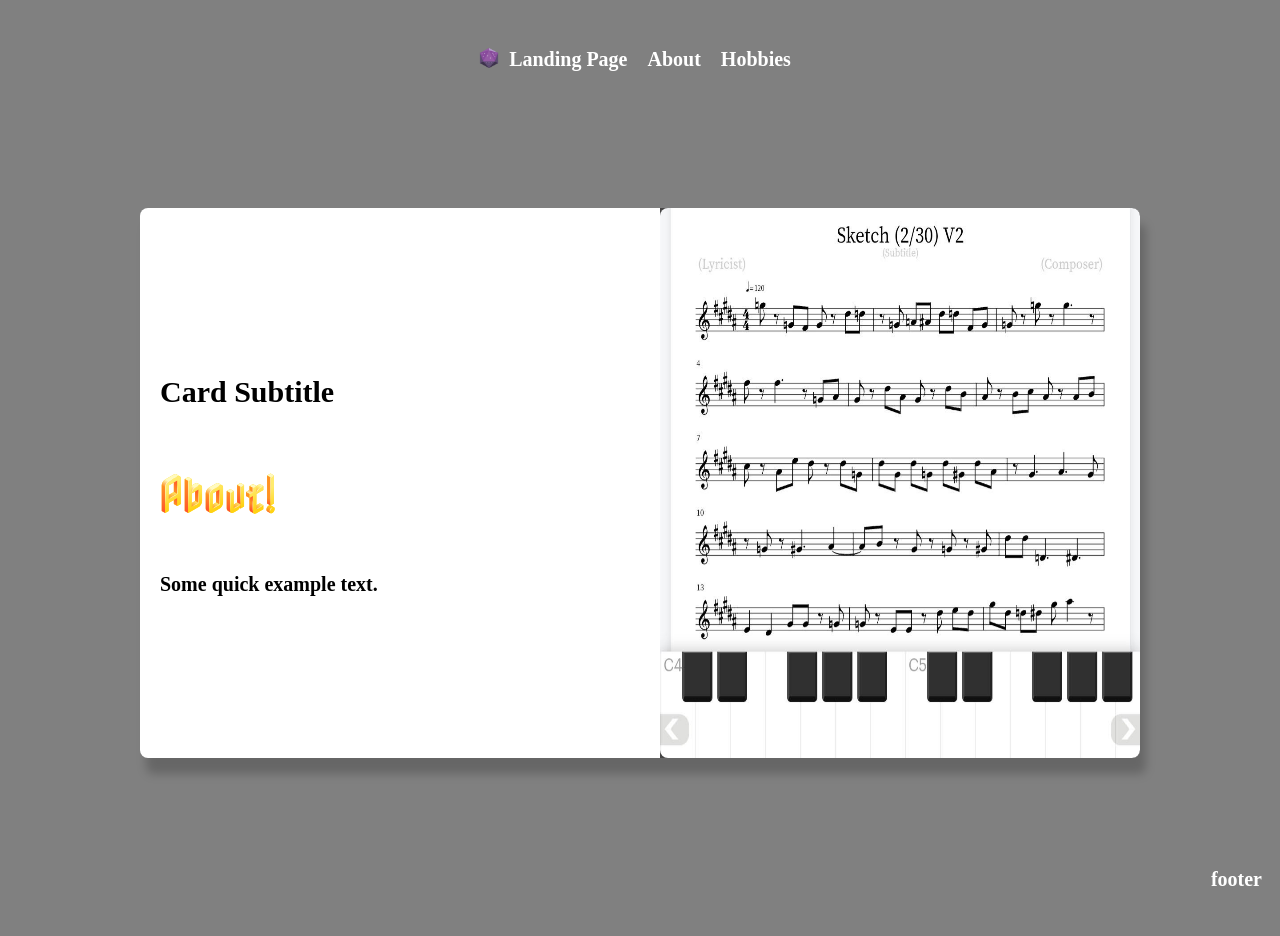
==== about.html @ ba803c25 "v0.1 github-root, and images" ====
<!DOCTYPE html>
<html lang="en">

<head>
    <meta charset="UTF-8">
    <meta name="viewport" content="width=device-width, initial-scale=1.0">
    <title>Biosite</title>
    <link rel="stylesheet" href="site.css/mystyle.css">
    <link rel="icon" href="site.css/assets/dice.png">

    
    <link rel="stylesheet" href="https://fonts.googleapis.com/css2?family=Nabla&display=swap">
</head>

<body class="container">

    <header class="site-header">
        <nav>
            <ul class="nav-list">
                <li class="logo"><img src="site.css/assets/dice.png" alt="Logo" height="20" width="20"></li>
                <li><a href="../index.html">Landing Page</a></li>
                <li><a href="../about.html">About</a></li>
                <li><a href="../hobbies.html">Hobbies</a></li>
            </ul>
        </nav>
    </header>

    <main class="main-card-content">
        <div class="card">
            <div class="card-box">
                <div class="card-content">
                    <h2 class="card-subtitle">Card Subtitle</h2>
                    <h1 class="card-title">About!</h1>
                    <p>Some quick example text.</p>
                </div>
                <div class="card-img"><img src="site.css/assets/AG_PianoScore.jpg" alt="Example Img" width="400" height="100"></div></div>
            </div>
        </div>
    </main>

    <footer>
        footer
    </footer>

</body>

</html>
---- site.css/mystyle.css ----
:root {
    --Primary-color: #182232;
    --Secondary-color: #D837BE;
    --Info--color: #2F80ED;
    --Success-color: #27AE60;
    --Warning-color: #E2B93B;
    --Error-color:#EB5757;
    --Black1-color:#000000;
    --Black2-color:#1D1D1D;
    --Black3-color:#282828;
    --Grey1-color:#3D557D;
    --Grey2-color:#647797;
    --Grey3-color:#8797B1;
    --Grey4-color:#9EAABE;
    --Grey5-color:#ECEEF2;
    --White-color:#FFFFFF;


     --Heading-H1:  "Nabla", system-ui;
     --Heading-H3: "Bayon", sans-serif;



}



html {
    background-color: gray;
}

header {
    background-color: grey;
    grid-area: header;

}

footer {

    grid-area: footer;

    color: white;
    text-align: right;

}

.main-content {
    grid-area: main;
    background-color: grey;

    display: flex;
    flex-direction: column;
    align-items: center;
    justify-content: center;
    gap: 30px;
    padding: 20px 0;
}

.nav-list {

    padding: 10px;
    display: flex;
    justify-content: center;

}

li {

    list-style-type: none;

}

li a {
    color: white;
    text-decoration: none;
    padding: 10px;



}

/*☐ Need to make seperate card for just image!*/ 

.card {
    border-radius: 8px;
    background-color: white;
    filter: drop-shadow(6px 16px 5px rgba(0, 0, 0, 0.2));
    overflow: hidden;

    /* Figma's desktop resolution was way more square than I thought it'd be ☑︎ */ 
    /* Let grid dictate placement, but keep fixed limits if desired */
    width: 100%;
    max-width: 1245px;
    min-width: 1000px;
    height: 550px;
    margin: 0 auto;
    /* Centers the card horizontally inside its grid cell */
}

.card h1 {
    font-family: var(--Heading-H1);
   
}


.card img {
    width: 100%;
    height: 100%;
    object-fit:fill;
    border-radius: 8px;  

}

.card-box {
    display: flex;
    /* Forces children (img and content) side-by-side */
    flex-direction: row;
    /* Aligns them horizontally */
    height: 100%;
    /* Fills the card height */
    width: 100%;
    /* Fills the card width */
}

.card-img {
    background-color: rgb(70, 69, 69);
    flex: 1;
    /* Takes up exactly half (50%) of the container space */
    height: 100%;
    /* Stretches to the full height of the card */
}

.card-content {
    flex: 1;
    /* Takes up the other exact half (50%) of the container space */
    padding: 20px;
    /* Gives text breathing room away from the edges */
    display: flex;
    flex-direction: column;
    justify-content: center;
    /* Vertically centers text next to the image */
}

.gallery {

    display: flex;
    justify-content: center;
    align-items: center;
    /*Centers boxes*/
    gap: 10px;

    


}

.gallery-box {
    border-radius: 8px;
    background-color: black;
    filter: drop-shadow(6px 16px 5px rgba(0, 0, 0, 0.2));

    width: 300px;
    height: 300px;

    display: flex;
    justify-content: center;
    align-items: center;

}

.gallery-box img {
    width: 100%;
    height: 100%;
    object-fit:contain;
    border-radius: 8px;  
}

.text-card {
    border-radius: 8px;
    background-color: white;
    filter: drop-shadow(6px 16px 5px rgba(0, 0, 0, 0.2));

  
    width: 990px;
    height: 350px;

    margin: 20px;

    
}

.text-card h1 {
    margin: 20px;
}

.text-card p {
    margin: 20px
    
}

/*Full Body Image Card*/
.fbic {

    border-radius: 8px;
    background-color: white;
    filter: drop-shadow(6px 16px 5px rgba(0, 0, 0, 0.2));


    height: 350px;
    width: 200px;

    display: flex;
    justify-content: center;
    align-items: center;


}
.overlay {
  background: linear-gradient(to top, black, transparent) no-repeat center center;
  position: absolute;
  top: 0;
  left: 0;
  width: 100%;
  height: 100%;
}

.fbic img {
    background-image:  linear-gradient(rgba(0, 0, 0, 0.5));
    background-size: cover;
    background-position: center;

    width: 100%;
    height: 100%;
    object-fit:fill;
    border-radius: 8px;  


}


.html-text-box {

    width: 1200px;;;

   
   
}


.bottom-cards-row {
    display: flex;
    flex-direction: row;
    justify-content: center;
    align-items: center;
    gap: 20px;
    width: 100%;
}






/* Update the original container to use the body wrapper approach */
.container {
    display: grid;
    /* 80px header, the middle content takes all remaining space (1fr), 50px footer */
    grid-template-rows: 80px 1fr 50px;
    grid-template-columns: 1fr 4fr 1fr;
    height: 100vh;
    grid-template-areas:
        "header header header"
        "left   main   right"
        "footer footer footer";
    grid-gap: 10px;
    padding: 10px;
    font-weight: 600;
    font-size: 20px;
}

.main-card-content {
    grid-area: main;
    background-color: grey;

    /* This centers the card perfectly horizontally and vertically in the main grid area */
    display: grid;
    place-items: center;
    width: 100%;
    height: 100%;
}

.container-2 {

    display: grid;
    grid-template-rows: 80px auto 1fr auto 50px;
    grid-template-columns: 1fr 4fr 1fr;
    height: 100vh;
    grid-template-areas:
        "header         header      header"
        "left-side      main        right-side"
        "footer         footer      footer";

    grid-gap: 20px;
    padding: 10px;
    font-weight: 600;
    font-size: 20px;

}
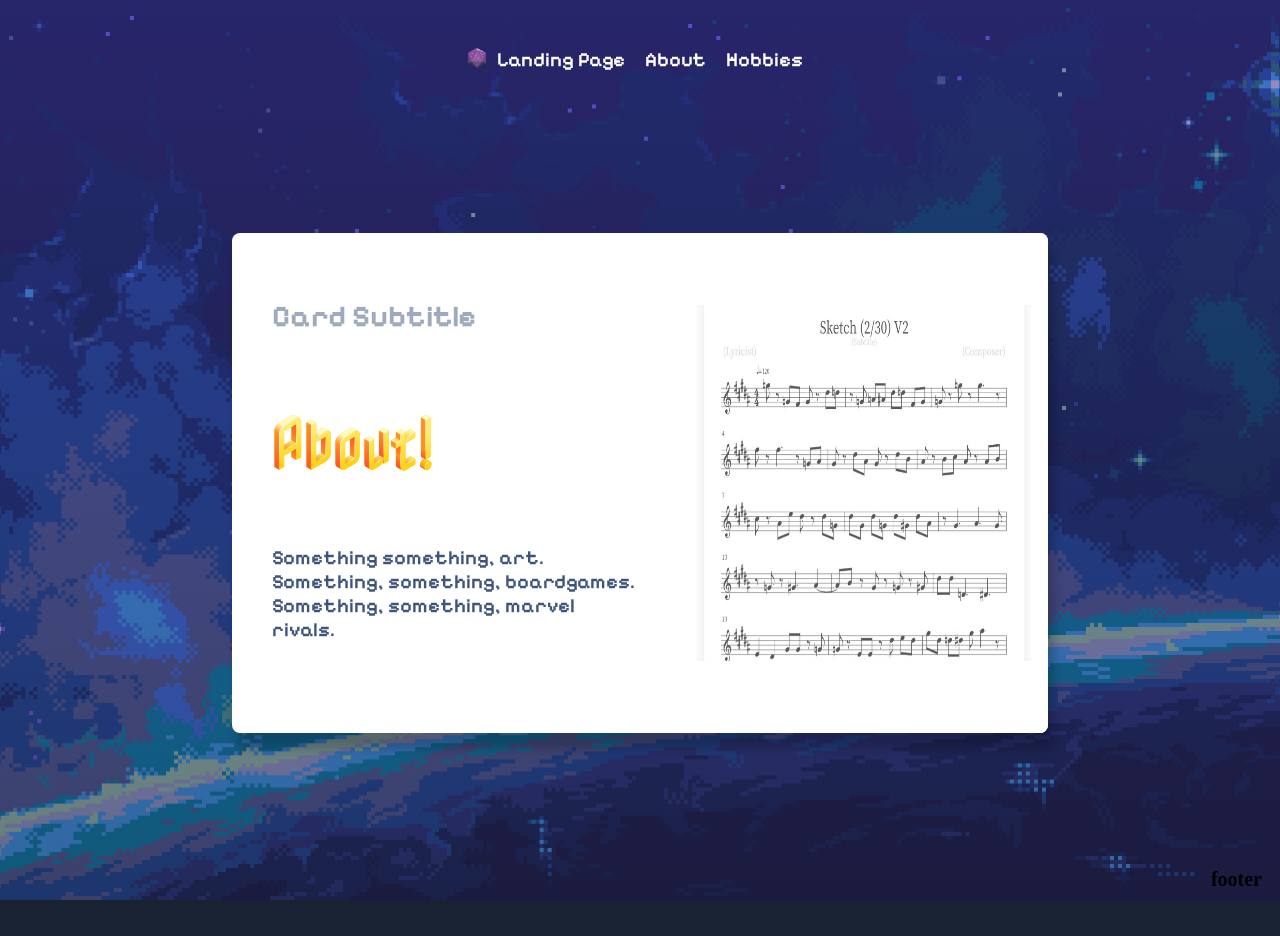
==== commit 15884ce8: "Added background, Hover effect, Edited Images." ====
--- a/about.html
+++ b/about.html
@@ -8,8 +8,10 @@
     <link rel="stylesheet" href="site.css/mystyle.css">
     <link rel="icon" href="site.css/assets/dice.png">
 
-    
-    <link rel="stylesheet" href="https://fonts.googleapis.com/css2?family=Nabla&display=swap">
+    <link rel="preconnect" href="https://fonts.googleapis.com">
+<link rel="preconnect" href="https://fonts.gstatic.com" crossorigin>
+<link href="https://fonts.googleapis.com/css2?family=Bayon&family=Bitcount+Single:wght@100..900&family=Nabla&family=Pixelify+Sans:wght@400..700&display=swap" rel="stylesheet">
+
 </head>
 
 <body class="container">
@@ -18,9 +20,9 @@
         <nav>
             <ul class="nav-list">
                 <li class="logo"><img src="site.css/assets/dice.png" alt="Logo" height="20" width="20"></li>
-                <li><a href="../index.html">Landing Page</a></li>
-                <li><a href="../about.html">About</a></li>
-                <li><a href="../hobbies.html">Hobbies</a></li>
+                <li><a href="index.html">Landing Page</a></li>
+                <li><a href="about.html">About</a></li>
+                <li><a href="hobbies.html">Hobbies</a></li>
             </ul>
         </nav>
     </header>
@@ -31,9 +33,9 @@
                 <div class="card-content">
                     <h2 class="card-subtitle">Card Subtitle</h2>
                     <h1 class="card-title">About!</h1>
-                    <p>Some quick example text.</p>
+                    <p>Something something, art. Something, something, boardgames. Something, something, marvel rivals.</p>
                 </div>
-                <div class="card-img"><img src="site.css/assets/AG_PianoScore.jpg" alt="Example Img" width="400" height="100"></div></div>
+                <div class="card-img"><img src="site.css/assets/Untitled design.png" alt="Example Img" width="400" height="100"></div></div>
             </div>
         </div>
     </main>
--- a/site.css/mystyle.css
+++ b/site.css/mystyle.css
@@ -3,23 +3,70 @@
 :root {
     --Primary-color: #182232;
     --Secondary-color: #D837BE;
-    --Info--color: #2F80ED;
+    --Info-color: #2F80ED; 
     --Success-color: #27AE60;
     --Warning-color: #E2B93B;
-    --Error-color:#EB5757;
-    --Black1-color:#000000;
-    --Black2-color:#1D1D1D;
-    --Black3-color:#282828;
-    --Grey1-color:#3D557D;
-    --Grey2-color:#647797;
-    --Grey3-color:#8797B1;
-    --Grey4-color:#9EAABE;
-    --Grey5-color:#ECEEF2;
-    --White-color:#FFFFFF;
-
-
-     --Heading-H1:  "Nabla", system-ui;
-     --Heading-H3: "Bayon", sans-serif;
+    --Error-color: #EB5757;
+    --Black1-color: #000000;
+    --Black2-color: #1D1D1D;
+    --Black3-color: #282828;
+    --Grey1-color: #3D557D;
+    --Grey2-color: #647797;
+    --Grey3-color: #8797B1;
+    --Grey4-color: #9EAABE;
+    --Grey5-color: #ECEEF2;
+    --White-color: #FFFFFF;
+
+    
+    /*I might change alternative text from system-ui to regular*/
+    --Heading-H1-font: "Nabla", system-ui;
+    --Heading-H2-font: "Nabla", system-ui;
+    --Heading-H3-font: "Bayon", sans-serif;
+    --Heading-H4-font: "Bayon", sans-serif;
+    --Heading-H5-font: "Bayon", sans-serif;
+    --Heading-H6-font: "Bayon", sans-serif;
+    --Small-text-font: "Pixelify Sans", sans-serif;
+    --Small-text-bold-font: "Pixelify Sans", sans-serif; 
+    --Normal-text-font: "Pixelify Sans", sans-serif;
+    --Normal-text-bold-font: "Bitcount Prop Single", system-ui; 
+    --Medium-text-font: "Bitcount Prop Single", system-ui;
+    --Medium-text-bold-font: "Bitcount Prop Single", system-ui;
+    --Large-text-font: "Bitcount Prop Single", system-ui;
+    --Large-text-bold-font: "Bitcount Prop Single", system-ui;
+
+
+    --Heading-H1-size: 56px;
+    /* 56/61.6 means 1.1 */
+    --Heading-H1-line-height: calc(56/61.6);
+
+    --Heading-H2-size: 40px;
+    --Heading-H1-line-height: 1.1;
+
+
+    --Heading-H3-size: 32px;
+    --Heading-H4-size: 24px;
+    --Heading-H5-size: 20px;
+    --Heading-H6-size: 16px;
+    
+    --Small-text-size: 12px;
+    --Small-text-weight: 400;
+    --Small-text-bold-weight: 700;
+
+
+    --Normal-text-size: 16px;
+    --Normal-text-weight: 400;
+    --Normal-text-bold-weight: 700;
+    --Normal-text-line-height: ;
+
+    --Medium-text-size: 20px;
+    --Medium-text-weight: 400;
+    --Medium-text-bold-weight: 700;
+
+    --Large-text-size: 28px;
+    --Large-text-weight: 400;
+    --Large-text-bold-weight: 700;
+
+
 
 
 
@@ -28,11 +75,19 @@
 
 
 html {
-    background-color: gray;
+    min-height: 100vh;
+    background-color: var(--Primary-color);
+    background-image: linear-gradient(rgba(55, 47, 162, 0.5), rgba(31, 26, 76, 0.5)), url(assets/1243346.png);
+    background-attachment: fixed;
+    background-position: center bottom;
+    background-repeat: no-repeat;
+    background-size: cover;
+    
+    
 }
 
 header {
-    background-color: grey;
+    
     grid-area: header;
 
 }
@@ -40,15 +95,16 @@
 footer {
 
     grid-area: footer;
-
-    color: white;
+    
+
+    
     text-align: right;
 
 }
 
 .main-content {
     grid-area: main;
-    background-color: grey;
+    
 
     display: flex;
     flex-direction: column;
@@ -59,25 +115,39 @@
 }
 
 .nav-list {
-
+    
+    
     padding: 10px;
     display: flex;
     justify-content: center;
 
 }
 
+.nav-list a {
+     font-family: var(--Normal-text-font);
+     
+}
+
 li {
 
+
     list-style-type: none;
 
 }
 
 li a {
-    color: white;
+
+
+    color: var(--White-color);
     text-decoration: none;
     padding: 10px;
 
 
+
+}
+
+li :hover {
+     color: var(--Secondary-color);
 
 }
 
@@ -92,6 +162,79 @@
     /* Figma's desktop resolution was way more square than I thought it'd be ☑︎ */ 
     /* Let grid dictate placement, but keep fixed limits if desired */
     width: 100%;
+    max-width: 950px;
+    
+    height: 500px;
+    margin: 0 auto;
+    /* Centers the card horizontally inside its grid cell */
+}
+
+.card h1 {
+    font-family: var(--Heading-H1-font);
+    color: var(--Primary-color);
+    font-size: var(--Heading-H1-size);
+   
+}
+
+.card h2 {
+    font-family: var(--Normal-text-font);
+    color: var(--Grey4-color);
+}
+
+.card p {
+    font-family:var(--Normal-text-font);
+    color: var(--Grey1-color);
+}
+
+
+.card img {
+    width: 100%;
+    height: 100%;
+    object-fit:fill;
+   
+
+}
+
+.card-box {
+    display: flex;
+    /* Forces children (img and content) side-by-side */
+    flex-direction: row;
+    /* Aligns them horizontally */
+    height: 100%;
+    /* Fills the card height */
+    width: 100%;
+    /* Fills the card width */
+}
+
+.card-img {
+    background-color: var(--Primary-color);
+    flex: 1;
+    /* Takes up exactly half (50%) of the container space */
+    height: 100%;
+    /* Stretches to the full height of the card */
+}
+
+.card-content {
+    flex: 1;
+    /* Takes up the other exact half (50%) of the container space */
+    padding: 40px;
+    /* Gives text breathing room away from the edges */
+    display: flex;
+    flex-direction: column;
+    justify-content: top;
+    /* Vertically centers text next to the image */
+}
+
+
+.hobbies-img-card {
+    border-radius: 8px;
+    background-color: white;
+    filter: drop-shadow(6px 16px 5px rgba(0, 0, 0, 0.2));
+    overflow: hidden;
+
+    /* Figma's desktop resolution was way more square than I thought it'd be ☑︎ */ 
+    /* Let grid dictate placement, but keep fixed limits if desired */
+    width: 100%;
     max-width: 1245px;
     min-width: 1000px;
     height: 550px;
@@ -99,17 +242,13 @@
     /* Centers the card horizontally inside its grid cell */
 }
 
-.card h1 {
-    font-family: var(--Heading-H1);
+
+
+.hobbies-img-card img {
+    width: 100%;
+    height: 100%;
+    object-fit:fill;
    
-}
-
-
-.card img {
-    width: 100%;
-    height: 100%;
-    object-fit:fill;
-    border-radius: 8px;  
 
 }
 
@@ -125,7 +264,7 @@
 }
 
 .card-img {
-    background-color: rgb(70, 69, 69);
+    background-color: var(--Primary-color);
     flex: 1;
     /* Takes up exactly half (50%) of the container space */
     height: 100%;
@@ -135,13 +274,16 @@
 .card-content {
     flex: 1;
     /* Takes up the other exact half (50%) of the container space */
-    padding: 20px;
+    padding: 40px;
     /* Gives text breathing room away from the edges */
     display: flex;
     flex-direction: column;
-    justify-content: center;
+    justify-content: top;
     /* Vertically centers text next to the image */
 }
+
+
+
 
 .gallery {
 
@@ -170,6 +312,7 @@
 
 }
 
+
 .gallery-box img {
     width: 100%;
     height: 100%;
@@ -193,12 +336,23 @@
 
 .text-card h1 {
     margin: 20px;
+
+     font-family: var(--Heading-H1-font);
+    color: var(--Primary-color);
+    font-size: var(--Heading-H1-size);
 }
 
 .text-card p {
-    margin: 20px
-    
-}
+    margin: 20px;
+     font-family:var(--Normal-text-font);
+    color: var(--Grey1-color);
+    
+}
+
+
+
+
+
 
 /*Full Body Image Card*/
 .fbic {
@@ -241,12 +395,22 @@
 
 
 .html-text-box {
-
-    width: 1200px;;;
+    
+    color:var(  --Secondary-color);
+    font-family: var(--Heading-H1-font);
+
+    width: 1200px;
 
    
    
 }
+
+.html-text-box p {
+
+color:var(--White-color);
+font-family: var(--Normal-text-font);
+}
+
 
 
 .bottom-cards-row {
@@ -282,7 +446,7 @@
 
 .main-card-content {
     grid-area: main;
-    background-color: grey;
+    
 
     /* This centers the card perfectly horizontally and vertically in the main grid area */
     display: grid;
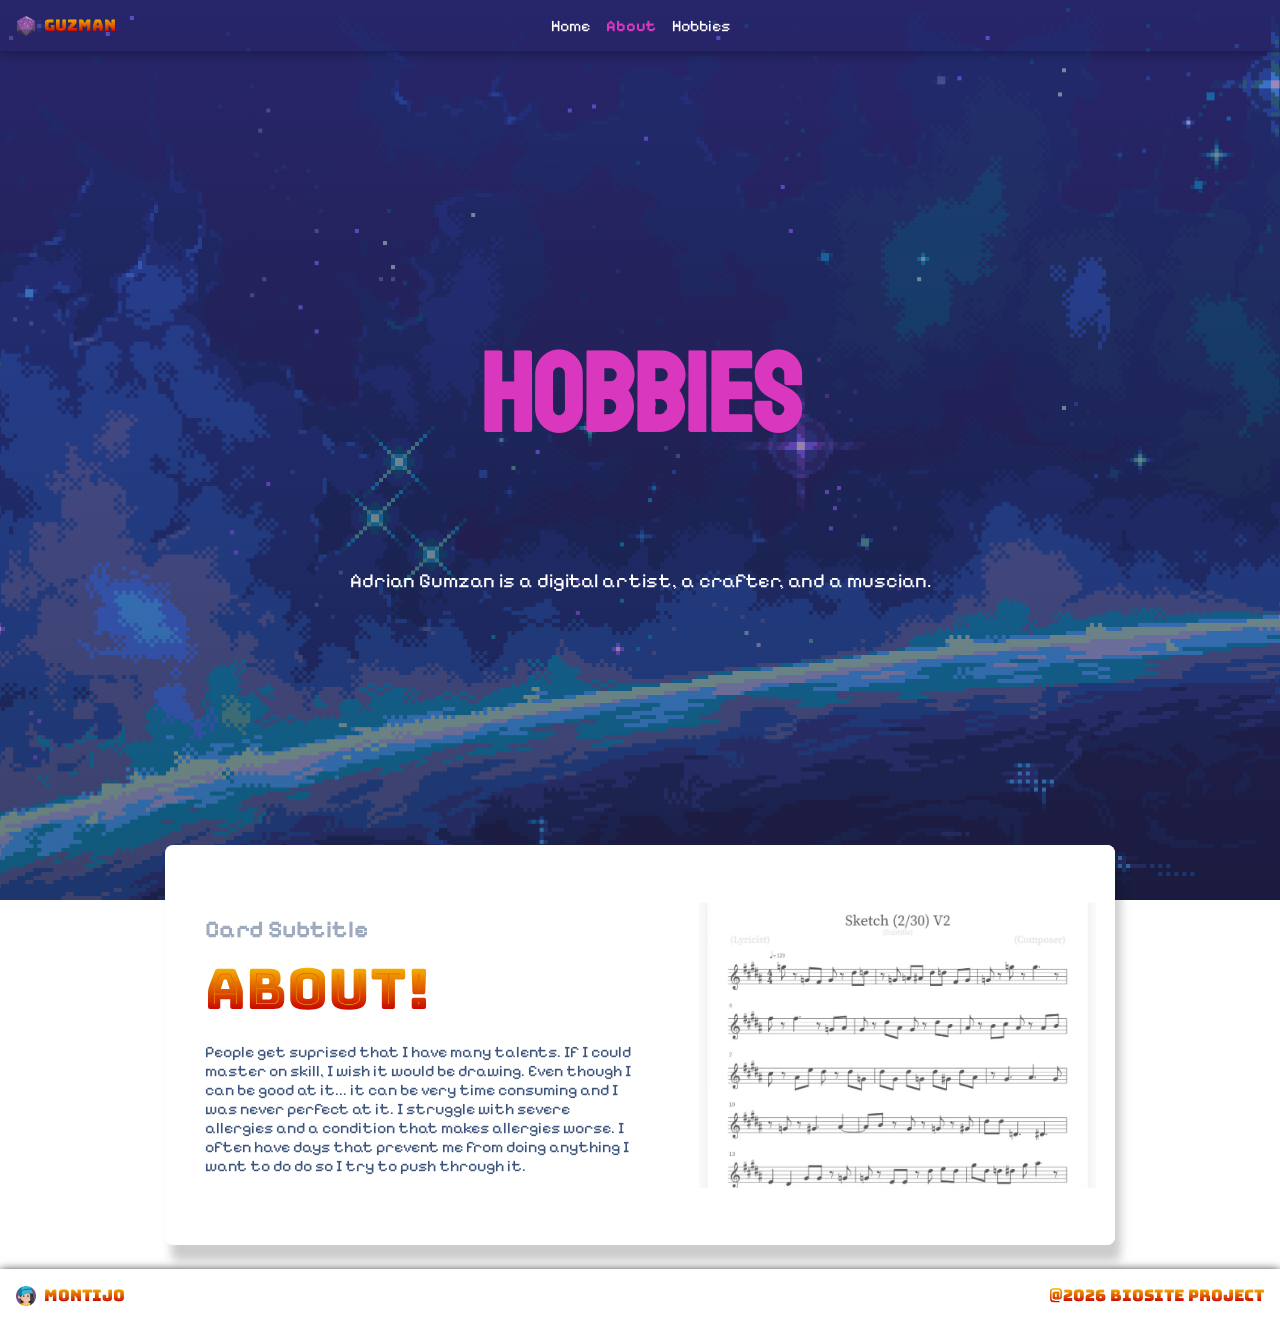
==== commit c8970828: "Updated a lot. Background, Navigation, Grids, Fonts, Images, Captions." ====
--- a/about.html
+++ b/about.html
@@ -11,37 +11,46 @@
     <link rel="preconnect" href="https://fonts.googleapis.com">
 <link rel="preconnect" href="https://fonts.gstatic.com" crossorigin>
 <link href="https://fonts.googleapis.com/css2?family=Bayon&family=Bitcount+Single:wght@100..900&family=Nabla&family=Pixelify+Sans:wght@400..700&display=swap" rel="stylesheet">
-
+<link href="https://fonts.googleapis.com/css2?family=Bungee+Spice&display=swap" rel="stylesheet">
 </head>
 
 <body class="container">
 
-    <header class="site-header">
+      <header class="site-header">
         <nav>
             <ul class="nav-list">
-                <li class="logo"><img src="site.css/assets/dice.png" alt="Logo" height="20" width="20"></li>
-                <li><a href="index.html">Landing Page</a></li>
-                <li><a href="about.html">About</a></li>
+                <li class="logo"><img src="site.css/assets/dice.png" alt="Logo" height="20" width="20">GUZMAN</li>
+
+                <li><a href="index.html">Home</a></li>
+                <li><a href="about.html" class="active">About</a></li>
                 <li><a href="hobbies.html">Hobbies</a></li>
             </ul>
         </nav>
     </header>
 
     <main class="main-card-content">
+
+          <div class="html-header-box">
+            <h1>HOBBIES</h1>
+            <p>Adrian Gumzan is a digital artist, a crafter, and a muscian.</p>
+        </div>
         <div class="card">
             <div class="card-box">
                 <div class="card-content">
                     <h2 class="card-subtitle">Card Subtitle</h2>
                     <h1 class="card-title">About!</h1>
-                    <p>Something something, art. Something, something, boardgames. Something, something, marvel rivals.</p>
+                    <p>People get suprised that I have many talents. If I could master on skill, I wish it would be drawing. Even though I can be good at it... it can be very time consuming and I was never perfect at it. I struggle with severe allergies and a condition that makes allergies worse. I often have days that prevent me from doing anything I want to do do so I try to push through it. </p>
                 </div>
                 <div class="card-img"><img src="site.css/assets/Untitled design.png" alt="Example Img" width="400" height="100"></div></div>
             </div>
         </div>
+
+        
     </main>
 
-    <footer>
-        footer
+      <footer>
+         <p class="logo"><img src="site.css/assets/hip-hop.png" alt="Logo" height="20" width="20">MONTIJO</p>
+        @2026 bioSite Project
     </footer>
 
 </body>
--- a/site.css/mystyle.css
+++ b/site.css/mystyle.css
@@ -1,9 +1,8 @@
-
-
 :root {
+    /* Color Tokens */
     --Primary-color: #182232;
     --Secondary-color: #D837BE;
-    --Info-color: #2F80ED; 
+    --Info-color: #2F80ED;
     --Success-color: #27AE60;
     --Warning-color: #E2B93B;
     --Error-color: #EB5757;
@@ -17,458 +16,529 @@
     --Grey5-color: #ECEEF2;
     --White-color: #FFFFFF;
 
-    
-    /*I might change alternative text from system-ui to regular*/
-    --Heading-H1-font: "Nabla", system-ui;
-    --Heading-H2-font: "Nabla", system-ui;
+    /* Font Family Mappings */
+    --Heading-H1-font: "Bungee Spice", system-ui;
+    --Heading-H2-font: "Bungee Spice", system-ui;
     --Heading-H3-font: "Bayon", sans-serif;
     --Heading-H4-font: "Bayon", sans-serif;
     --Heading-H5-font: "Bayon", sans-serif;
     --Heading-H6-font: "Bayon", sans-serif;
     --Small-text-font: "Pixelify Sans", sans-serif;
-    --Small-text-bold-font: "Pixelify Sans", sans-serif; 
+    --Small-text-bold-font: "Pixelify Sans", sans-serif;
     --Normal-text-font: "Pixelify Sans", sans-serif;
-    --Normal-text-bold-font: "Bitcount Prop Single", system-ui; 
+    --Normal-text-bold-font: "Bitcount Prop Single", system-ui;
     --Medium-text-font: "Bitcount Prop Single", system-ui;
     --Medium-text-bold-font: "Bitcount Prop Single", system-ui;
     --Large-text-font: "Bitcount Prop Single", system-ui;
     --Large-text-bold-font: "Bitcount Prop Single", system-ui;
 
-
+    /* Typographic Metrics */
     --Heading-H1-size: 56px;
-    /* 56/61.6 means 1.1 */
-    --Heading-H1-line-height: calc(56/61.6);
-
+    --Heading-H1-line-height: 1.1;
     --Heading-H2-size: 40px;
-    --Heading-H1-line-height: 1.1;
-
-
     --Heading-H3-size: 32px;
     --Heading-H4-size: 24px;
     --Heading-H5-size: 20px;
     --Heading-H6-size: 16px;
-    
     --Small-text-size: 12px;
     --Small-text-weight: 400;
     --Small-text-bold-weight: 700;
-
-
     --Normal-text-size: 16px;
     --Normal-text-weight: 400;
     --Normal-text-bold-weight: 700;
-    --Normal-text-line-height: ;
-
     --Medium-text-size: 20px;
     --Medium-text-weight: 400;
     --Medium-text-bold-weight: 700;
-
     --Large-text-size: 28px;
     --Large-text-weight: 400;
     --Large-text-bold-weight: 700;
 
-
-
-
-
-}
-
-
-
+    /* Spacing Scales System */
+    --space-8: 8px;
+    --space-16: 16px;
+    --space-24: 24px;
+    --space-32: 32px;
+    --space-40: 40px;
+    --space-56: 56px;
+    --space-72: 72px;
+    --space-80: 80px;
+    --space-96: 96px;
+    --space-120: 120px;
+}
+
+/* Base Viewport Normalization */
 html {
     min-height: 100vh;
-    background-color: var(--Primary-color);
     background-image: linear-gradient(rgba(55, 47, 162, 0.5), rgba(31, 26, 76, 0.5)), url(assets/1243346.png);
+    
+    
     background-attachment: fixed;
     background-position: center bottom;
     background-repeat: no-repeat;
     background-size: cover;
-    
-    
-}
-
-header {
-    
+}
+
+/* Layout Core Shell */
+.container {
+    display: grid;
+    grid-template-rows: auto 1fr auto;
+    grid-template-columns: 1fr;
+    grid-template-areas:
+        "header"
+        "main"
+        "footer";
+    min-height: 100vh;
+
+  
+}
+
+header.site-header {
     grid-area: header;
-
+    position: fixed;   /* This locks the header to the top */
+    top: 0;
+    left: 0;
+    width: 100%;       /* Spans full width edge-to-edge */
+    z-index: 1000;     /* Keeps it above all main content */
+    box-shadow: 0 2px 10px rgba(0, 0, 0, 0.3); /* Adds depth over scrolling text */
+}
+
+/* Add top padding to body so content doesn't hide under the sticky header */
+html, body {
+    margin: 0;
+    padding: 0;
+    min-height: 100vh;
+    box-sizing: border-box;
+}
+
+main {
+    grid-area: main;
+    
 }
 
 footer {
-
     grid-area: footer;
-    
-
-    
-    text-align: right;
-
-}
-
-.main-content {
-    grid-area: main;
-    
-
-    display: flex;
-    flex-direction: column;
+     box-shadow: 0 2px 10px rgba(0, 0, 0, 1); /* Adds depth over scrolling text */
+   padding: var(--space-16);
+    color: var(--White-color);
+    font-family: var(--Heading-H1-font);
+    
+   
+    margin-top: auto; /* Absolute safety fallback to push to bottom */
+    
+    display: flex;
     align-items: center;
-    justify-content: center;
-    gap: 30px;
-    padding: 20px 0;
+    justify-content: flex-end; /* Keeps footer logo/text on the left */
+    
+}
+
+footer .logo {
+    position: absolute;
+    left: var(--space-16);
+    font-family: var(--Heading-H1-font);
+
+     display: flex;
+    align-items: center;
+    gap: var(--space-8);
+}
+
+
+
+
+/* Navigation Elements */
+header.site-header {
+    grid-area: header;
+    position: fixed;   
+    top: 0;
+    left: 0;
+    width: 100%;       
+  
+    z-index: 1000;     
+    box-shadow: 0 2px 10px rgba(0, 0, 0, 0.3); 
 }
 
 .nav-list {
-    
-    
-    padding: 10px;
-    display: flex;
-    justify-content: center;
-
-}
+    padding: var(--space-16);
+    display: flex;
+    align-items: center;
+    justify-content: center; /* This explicitly centers the links on the screen */
+    margin: 0;
+    width: 100%;
+    box-sizing: border-box;
+    position: relative; /* Creates a baseline for the absolute logo */
+}
+
+.nav-list .logo {
+    position: absolute;
+    left: var(--space-16);
+    font-family: var(--Heading-H1-font);
+
+     display: flex;
+    align-items: center;
+    gap: var(--space-8);
+}
+
+
+
+
 
 .nav-list a {
-     font-family: var(--Normal-text-font);
-     
-}
-
-li {
-
-
-    list-style-type: none;
-
-}
-
-li a {
-
-
+    font-family: var(--Normal-text-font);
     color: var(--White-color);
     text-decoration: none;
-    padding: 10px;
-
-
-
-}
-
-li :hover {
-     color: var(--Secondary-color);
-
-}
-
-/*☐ Need to make seperate card for just image!*/ 
+    padding: var(--space-8);
+    transition: color 0.2s ease-in-out;
+}
+
+.nav-list a:hover {
+    color: var(--Secondary-color);
+}
+
+.nav-list a.active{
+    color: var(--Secondary-color);
+    font-weight: var(--Normal-text-bold-weight)
+}
+
+
+
+li {
+    list-style-type: none;
+}
+
+/*INDEX PAGE: LANDING CARD SYSTEM*/
+.main-card-content {
+    grid-area: main;
+    display: flex;
+    flex-direction: column; /* Crucial: Stacks cards vertically */
+    align-items: center;    /* Centers them horizontally */
+    justify-content: flex-start; /* Allows them to stack from top down */
+    width: 100%;
+    padding: var(--space-24) 0;
+    gap: var(--space-32);   /* Adds clean spacing between the cards */
+}
 
 .card {
     border-radius: 8px;
-    background-color: white;
+    background-color: var(--White-color);
     filter: drop-shadow(6px 16px 5px rgba(0, 0, 0, 0.2));
     overflow: hidden;
-
-    /* Figma's desktop resolution was way more square than I thought it'd be ☑︎ */ 
-    /* Let grid dictate placement, but keep fixed limits if desired */
     width: 100%;
     max-width: 950px;
-    
-    height: 500px;
+    min-height: 400px;
     margin: 0 auto;
-    /* Centers the card horizontally inside its grid cell */
-}
-
-.card h1 {
+}
+
+.card-box {
+    display: flex;
+    flex-direction: column;
+    width: 100%;
+    height: 100%;
+}
+
+.card-content {
+    flex: 1;
+    padding: var(--space-40);
+    display: flex;
+    flex-direction: column;
+    justify-content: center;
+}
+
+.card-subtitle {
+    font-family: var(--Normal-text-font);
+    color: var(--Grey4-color);
+    margin: 0 0 var(--space-8) 0;
+}
+
+.card-title {
     font-family: var(--Heading-H1-font);
     color: var(--Primary-color);
     font-size: var(--Heading-H1-size);
-   
-}
-
-.card h2 {
-    font-family: var(--Normal-text-font);
-    color: var(--Grey4-color);
+    margin: 0 0 var(--space-16) 0;
 }
 
 .card p {
-    font-family:var(--Normal-text-font);
+    font-family: var(--Normal-text-font);
     color: var(--Grey1-color);
-}
-
-
-.card img {
-    width: 100%;
-    height: 100%;
-    object-fit:fill;
-   
-
-}
-
-.card-box {
-    display: flex;
-    /* Forces children (img and content) side-by-side */
-    flex-direction: row;
-    /* Aligns them horizontally */
-    height: 100%;
-    /* Fills the card height */
-    width: 100%;
-    /* Fills the card width */
+    margin: 0;
 }
 
 .card-img {
     background-color: var(--Primary-color);
     flex: 1;
-    /* Takes up exactly half (50%) of the container space */
+    display: flex;
+}
+
+.card-img img {
+    width: 100%;
     height: 100%;
-    /* Stretches to the full height of the card */
-}
-
-.card-content {
-    flex: 1;
-    /* Takes up the other exact half (50%) of the container space */
-    padding: 40px;
-    /* Gives text breathing room away from the edges */
+    object-fit: cover;
+}
+
+.card button {
+    height: 50px;
+    width: 120px;
+    font-family: var(--Normal-text-font);
+    border: none;
+    color: var(--White-color);
+    background-color: var(--Secondary-color);
+    margin-top: var(--space-16);
+    
+    border-radius: 8px;
+}
+
+@media (min-width: 768px) {
+    .card-box {
+        flex-direction: row;
+    }
+}
+
+/* HOBBIES PAGE: MAIN STRUCTURE & COMPONENTS*/
+.main-content {
     display: flex;
     flex-direction: column;
-    justify-content: top;
-    /* Vertically centers text next to the image */
-}
-
-
+    align-items: center;
+    width: 100%;
+    max-width: 1200px;
+    margin: 0 auto;
+    gap: var(--space-40);
+    padding: var(--space-24) 0;
+    
+    
+}
+
+/* Captions */
+.captioned-image-container {
+    position: relative;
+    margin: 0;
+    padding: 0;
+    width: 100%;
+    overflow: hidden;
+    background-color: var(--Black1-color);
+    border-radius: 8px;
+    filter: drop-shadow(6px 16px 5px rgba(0, 0, 0, 0.2));
+}
+
+.caption-inside {
+    position: absolute;
+    bottom: 0;
+    left: 0;
+    width: 100%;
+    padding: var(--space-8);
+    background: linear-gradient(to top, rgba(0, 0, 0, 0.85), transparent);
+    color: var(--White-color);
+    font-family: var(--Heading-H3-font);
+    font-size: var(--Heading-H3-font);
+
+    border-bottom: 5px ridge var(--Secondary-color);
+    box-sizing: border-box;
+    z-index: 2;
+    pointer-events: none;
+}
+
+.caption-outside {
+    display: block;
+    margin-top: var(--space-16);
+    font-family: var(--Normal-text-font);
+    font-size: var(--Normal-text-size);
+    color: var(--Black1-color);
+    text-align: center;
+    font-weight: 600;
+}
+
+/* Top Block Components */
 .hobbies-img-card {
+    width: 100%;
+    height: auto;
+}
+
+.hobbies-img-card .captioned-image-container {
+    height: 300px;
+}
+
+.hobbies-img-card img {
+    width: 100%;
+    height: 100%;
+    object-fit: cover;
+}
+
+.hobbies-img-card #border {
+    border: var(--space-8) inset var(--Primary-color);
+   
+}
+
+/* Gallery Component Blocks */
+.gallery {
+    width: 100%;
+}
+
+.gallery-box {
+    width: 100%;
+    display: flex;
+    flex-direction: column;
+    background: transparent;
+}
+
+.gallery-box .captioned-image-container {
+    height: 180px;
+}
+
+.gallery-box img {
+    width: 100%;
+    height: 100%;
+    object-fit: fill;
+    display: block;
+}
+
+/* Text Element Callouts */
+.html-text-box {
+    
+    color: var(--Secondary-color);
+    font-family: var(--Heading-H1-font);
+    width: 100%;
+    padding-left: 16px;
+    border-left: 2px solid var(--Secondary-color);
+    background-image: linear-gradient(to right, var(--Grey1-color),transparent);
+    
+}
+
+.html-text-box p {
+    
+    color: var(--White-color);
+    font-family: var(--Normal-text-font);
+    margin-top: var(--space-8);
+}
+
+.html-header-box {
+   text-align: center;
+    color: var(--Secondary-color);
+    font-family: var(--Heading-H3-font);
+    width: 50%;
+    padding: 200px;
+    font-size: 55px;
+    /*border: 8px Inset  var(--Primary-color);
     border-radius: 8px;
-    background-color: white;
-    filter: drop-shadow(6px 16px 5px rgba(0, 0, 0, 0.2));
-    overflow: hidden;
-
-    /* Figma's desktop resolution was way more square than I thought it'd be ☑︎ */ 
-    /* Let grid dictate placement, but keep fixed limits if desired */
-    width: 100%;
-    max-width: 1245px;
-    min-width: 1000px;
-    height: 550px;
-    margin: 0 auto;
-    /* Centers the card horizontally inside its grid cell */
-}
-
-
-
-.hobbies-img-card img {
-    width: 100%;
-    height: 100%;
-    object-fit:fill;
-   
-
-}
-
-.card-box {
-    display: flex;
-    /* Forces children (img and content) side-by-side */
-    flex-direction: row;
-    /* Aligns them horizontally */
-    height: 100%;
-    /* Fills the card height */
-    width: 100%;
-    /* Fills the card width */
-}
-
-.card-img {
-    background-color: var(--Primary-color);
-    flex: 1;
-    /* Takes up exactly half (50%) of the container space */
-    height: 100%;
-    /* Stretches to the full height of the card */
-}
-
-.card-content {
-    flex: 1;
-    /* Takes up the other exact half (50%) of the container space */
-    padding: 40px;
-    /* Gives text breathing room away from the edges */
-    display: flex;
-    flex-direction: column;
-    justify-content: top;
-    /* Vertically centers text next to the image */
-}
-
-
-
-
-.gallery {
-
-    display: flex;
-    justify-content: center;
+    background-image: linear-gradient(to right, var(--Grey1-color),transparent);
+    */
+
+    
+}
+
+.html-header-box p {
+    font-size: 20px;
+    color: var(--White-color);
+    font-family: var(--Normal-text-font);
+    margin-top: var(--space-8);
+}
+
+/* Bottom Stack Row Blocks */
+.bottom-cards-row {
+    display: flex;
+    flex-direction: column-reverse;
     align-items: center;
-    /*Centers boxes*/
-    gap: 10px;
-
-    
-
-
-}
-
-.gallery-box {
-    border-radius: 8px;
-    background-color: black;
-    filter: drop-shadow(6px 16px 5px rgba(0, 0, 0, 0.2));
-
-    width: 300px;
-    height: 300px;
-
-    display: flex;
-    justify-content: center;
-    align-items: center;
-
-}
-
-
-.gallery-box img {
-    width: 100%;
-    height: 100%;
-    object-fit:contain;
-    border-radius: 8px;  
+    gap: var(--space-24);
+    width: 100%;
 }
 
 .text-card {
     border-radius: 8px;
-    background-color: white;
+    background-color: var(--White-color);
     filter: drop-shadow(6px 16px 5px rgba(0, 0, 0, 0.2));
-
-  
-    width: 990px;
+    width: 100%;
+    padding: var(--space-24);
+    box-sizing: border-box;
+}
+
+
+
+.text-card h1 {
+    font-family: var(--Heading-H1-font);
+    color: var(--Primary-color);
+    font-size: var(--Heading-H2-size);
+    margin: 0 0 var(--space-16) 0;
+}
+
+.text-card p {
+    font-family: var(--Normal-text-font);
+    color: var(--Grey1-color);
+    margin: 0;
+}
+
+.fbic {
+    flex: 0 0 200px;
+    width: 200px;
+}
+
+.fbic .captioned-image-container {
     height: 350px;
-
-    margin: 20px;
-
-    
-}
-
-.text-card h1 {
-    margin: 20px;
-
-     font-family: var(--Heading-H1-font);
-    color: var(--Primary-color);
-    font-size: var(--Heading-H1-size);
-}
-
-.text-card p {
-    margin: 20px;
-     font-family:var(--Normal-text-font);
-    color: var(--Grey1-color);
-    
-}
-
-
-
-
-
-
-/*Full Body Image Card*/
-.fbic {
-
-    border-radius: 8px;
-    background-color: white;
-    filter: drop-shadow(6px 16px 5px rgba(0, 0, 0, 0.2));
-
-
-    height: 350px;
-    width: 200px;
-
-    display: flex;
-    justify-content: center;
-    align-items: center;
-
-
-}
-.overlay {
-  background: linear-gradient(to top, black, transparent) no-repeat center center;
-  position: absolute;
-  top: 0;
-  left: 0;
-  width: 100%;
-  height: 100%;
 }
 
 .fbic img {
-    background-image:  linear-gradient(rgba(0, 0, 0, 0.5));
-    background-size: cover;
-    background-position: center;
-
     width: 100%;
     height: 100%;
-    object-fit:fill;
-    border-radius: 8px;  
-
-
-}
-
-
-.html-text-box {
-    
-    color:var(  --Secondary-color);
-    font-family: var(--Heading-H1-font);
-
-    width: 1200px;
-
-   
-   
-}
-
-.html-text-box p {
-
-color:var(--White-color);
-font-family: var(--Normal-text-font);
-}
-
-
-
-.bottom-cards-row {
-    display: flex;
-    flex-direction: row;
-    justify-content: center;
-    align-items: center;
-    gap: 20px;
-    width: 100%;
-}
-
-
-
-
-
-
-/* Update the original container to use the body wrapper approach */
-.container {
-    display: grid;
-    /* 80px header, the middle content takes all remaining space (1fr), 50px footer */
-    grid-template-rows: 80px 1fr 50px;
-    grid-template-columns: 1fr 4fr 1fr;
-    height: 100vh;
-    grid-template-areas:
-        "header header header"
-        "left   main   right"
-        "footer footer footer";
-    grid-gap: 10px;
-    padding: 10px;
-    font-weight: 600;
-    font-size: 20px;
-}
-
-.main-card-content {
-    grid-area: main;
-    
-
-    /* This centers the card perfectly horizontally and vertically in the main grid area */
-    display: grid;
-    place-items: center;
-    width: 100%;
-    height: 100%;
-}
-
-.container-2 {
-
-    display: grid;
-    grid-template-rows: 80px auto 1fr auto 50px;
-    grid-template-columns: 1fr 4fr 1fr;
-    height: 100vh;
-    grid-template-areas:
-        "header         header      header"
-        "left-side      main        right-side"
-        "footer         footer      footer";
-
-    grid-gap: 20px;
-    padding: 10px;
-    font-weight: 600;
-    font-size: 20px;
-
+    object-fit: cover;
+    display: block;
+}
+
+/* BREAKPOINTS: FIGMA SPECIFIC LAYOUT SYSTEMS */
+
+/* Mobile Breakpoint Frame (320px Viewport Core Grid Rules) */
+@media (min-width: 320px) {
+    .gallery {
+        display: grid;
+        grid-template-columns: repeat(2, 130px);
+        column-gap: 30px;
+        row-gap: var(--space-32);
+        justify-content: center;
+    }
+}
+
+/* Tablet Breakpoint Frame (768px Viewport Core Grid Rules) */
+@media (min-width: 768px) {
+    .hobbies-img-card .captioned-image-container {
+        height: 450px;
+    }
+
+    .gallery {
+        grid-template-columns: repeat(4, 1fr);
+        gap: 30px;
+    }
+
+    .gallery-box .captioned-image-container {
+        height: 220px;
+    }
+
+    .bottom-cards-row {
+        flex-direction: row;
+        align-items: stretch;
+    }
+
+    .text-card {
+        flex: 1;
+    }
+
+    .fbic {
+        flex: 0 0 200px;
+    }
+}
+
+/* Desktop Breakpoint Frame (1024px Viewport Core Grid Rules) */
+@media (min-width: 1024px) {
+    .gallery-box .captioned-image-container {
+        height: 250px;
+    }
+}
+
+/* Desktop HD Framework Target (1440px Grid Alignment Wrapper Viewports) */
+@media (min-width: 1440px) {
+    .container {
+        /* Configured grid so header and footer ignore the 1110px limitation */
+        grid-template-columns: 1fr minmax(auto, 1110px) 1fr;
+        grid-template-areas:
+            "header header header"
+            ".      main   ."
+            "footer footer footer";
+    }
+
+    .main-content {
+        padding: var(--space-56) 0;
+    }
 }
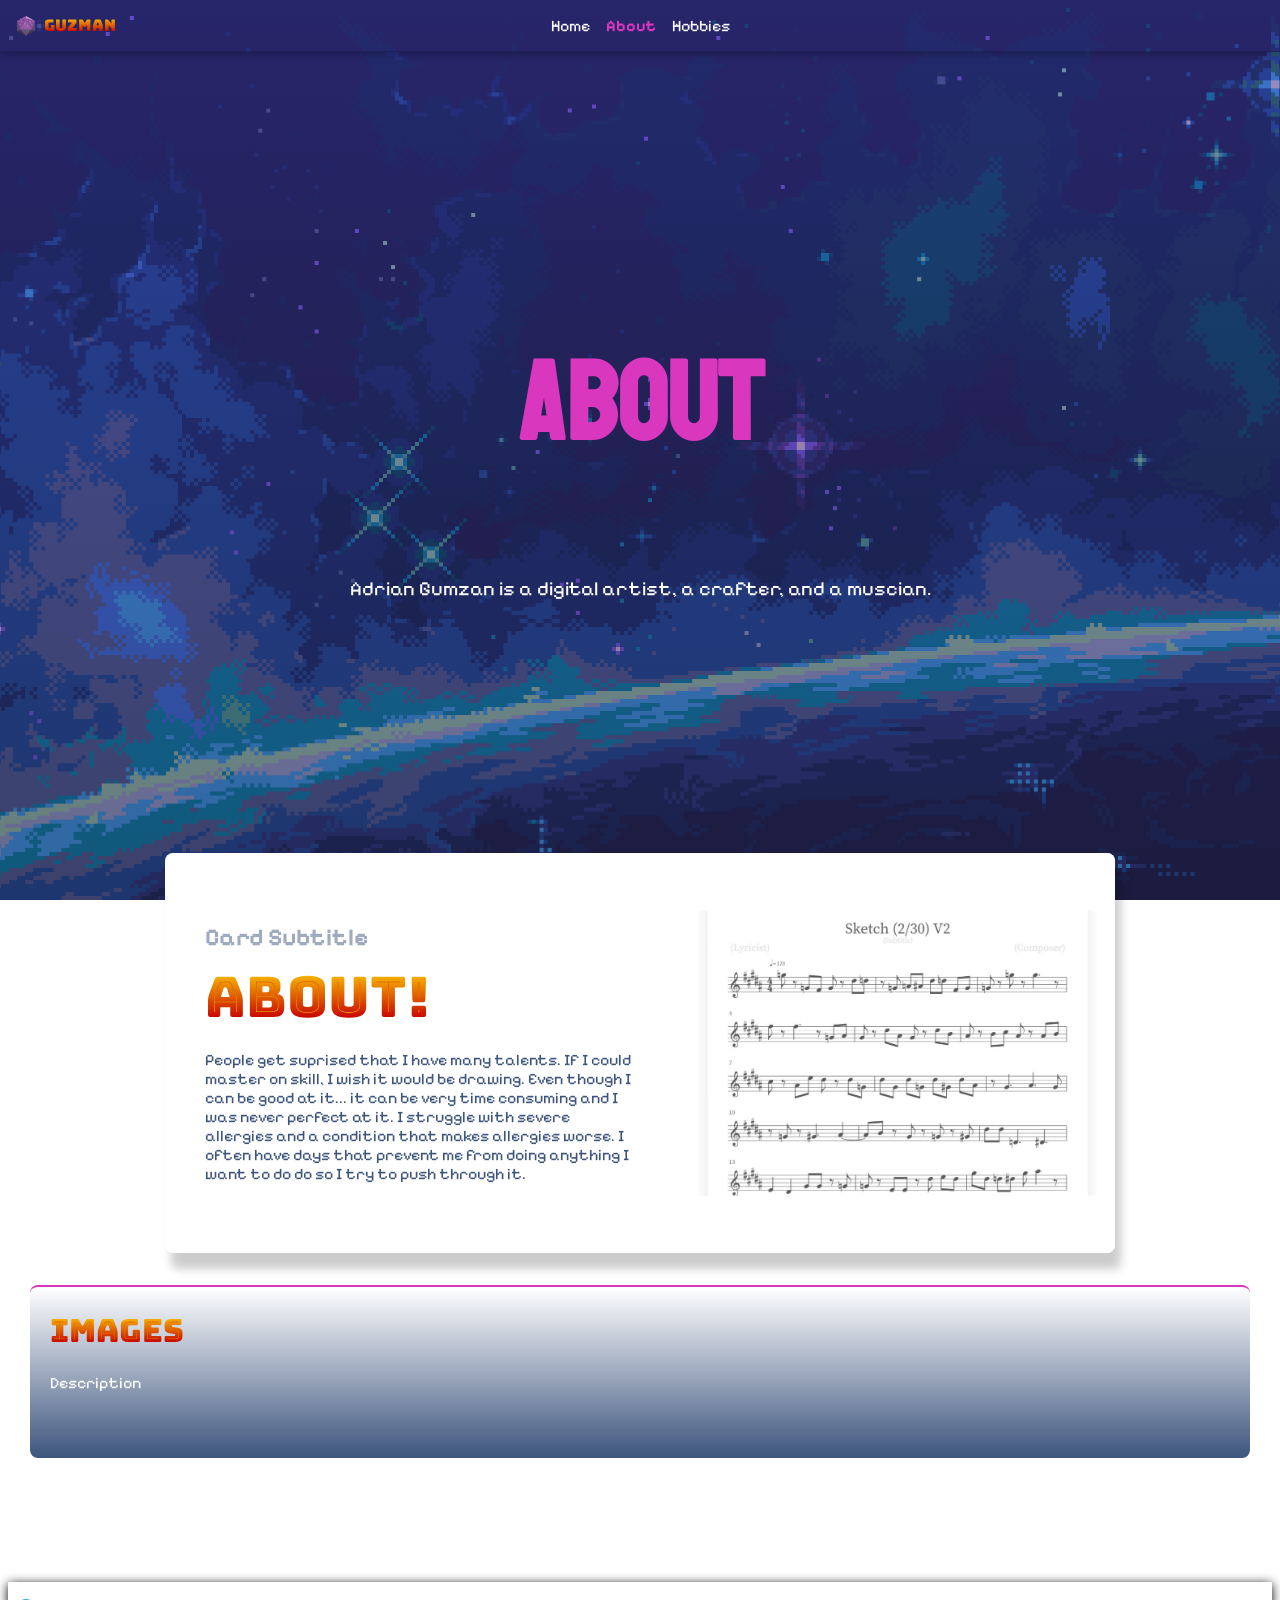
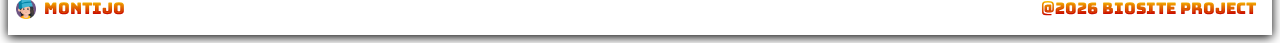
==== commit 9ea13f62: "More updates to cards, gaps, headers, captions, still must fix rounded corners in imgs." ====
--- a/about.html
+++ b/about.html
@@ -31,7 +31,7 @@
     <main class="main-card-content">
 
           <div class="html-header-box">
-            <h1>HOBBIES</h1>
+            <h1>About</h1>
             <p>Adrian Gumzan is a digital artist, a crafter, and a muscian.</p>
         </div>
         <div class="card">
@@ -45,6 +45,12 @@
             </div>
         </div>
 
+           <div class="html-text-box">
+            <h1>Images</h1>
+            <p>Description</p>
+        </div>
+
+
         
     </main>
 
--- a/site.css/mystyle.css
+++ b/site.css/mystyle.css
@@ -88,6 +88,7 @@
         "main"
         "footer";
     min-height: 100vh;
+  
 
   
 }
@@ -102,16 +103,9 @@
     box-shadow: 0 2px 10px rgba(0, 0, 0, 0.3); /* Adds depth over scrolling text */
 }
 
-/* Add top padding to body so content doesn't hide under the sticky header */
-html, body {
-    margin: 0;
-    padding: 0;
-    min-height: 100vh;
-    box-sizing: border-box;
-}
-
 main {
     grid-area: main;
+    
     
 }
 
@@ -122,8 +116,8 @@
     color: var(--White-color);
     font-family: var(--Heading-H1-font);
     
-   
-    margin-top: auto; /* Absolute safety fallback to push to bottom */
+  
+    margin-top: 100px; /* Absolute safety fallback to push to bottom */
     
     display: flex;
     align-items: center;
@@ -160,7 +154,7 @@
     padding: var(--space-16);
     display: flex;
     align-items: center;
-    justify-content: center; /* This explicitly centers the links on the screen */
+    justify-content: center; 
     margin: 0;
     width: 100%;
     box-sizing: border-box;
@@ -208,7 +202,7 @@
 .main-card-content {
     grid-area: main;
     display: flex;
-    flex-direction: column; /* Crucial: Stacks cards vertically */
+    flex-direction: column; 
     align-items: center;    /* Centers them horizontally */
     justify-content: flex-start; /* Allows them to stack from top down */
     width: 100%;
@@ -224,14 +218,20 @@
     width: 100%;
     max-width: 950px;
     min-height: 400px;
-    margin: 0 auto;
-}
+    
+
+    
+}
+
+
 
 .card-box {
     display: flex;
     flex-direction: column;
     width: 100%;
     height: 100%;
+    
+   
 }
 
 .card-content {
@@ -291,6 +291,7 @@
     }
 }
 
+/*[] This is where the gap is important, have to make new style for gap size*/
 /* HOBBIES PAGE: MAIN STRUCTURE & COMPONENTS*/
 .main-content {
     display: flex;
@@ -299,7 +300,7 @@
     width: 100%;
     max-width: 1200px;
     margin: 0 auto;
-    gap: var(--space-40);
+    gap: 500px;
     padding: var(--space-24) 0;
     
     
@@ -328,7 +329,7 @@
     font-family: var(--Heading-H3-font);
     font-size: var(--Heading-H3-font);
 
-    border-bottom: 5px ridge var(--Secondary-color);
+    border-left: 5px solid var(--Secondary-color);
     box-sizing: border-box;
     z-index: 2;
     pointer-events: none;
@@ -361,7 +362,7 @@
 }
 
 .hobbies-img-card #border {
-    border: var(--space-8) inset var(--Primary-color);
+    
    
 }
 
@@ -390,18 +391,20 @@
 
 /* Text Element Callouts */
 .html-text-box {
-    
-    color: var(--Secondary-color);
-    font-family: var(--Heading-H1-font);
-    width: 100%;
-    padding-left: 16px;
-    border-left: 2px solid var(--Secondary-color);
-    background-image: linear-gradient(to right, var(--Grey1-color),transparent);
+    padding-left: 20px;
+    padding-bottom: 50px;
+    color: var(--Primary-color);
+    font-family: var(--Heading-H2-font);
+    width: 95%;
+    border-radius: 8px;
+
+   
+    border-top: 2px solid var(--Secondary-color);
+    background-image: linear-gradient(to top, var(--Grey1-color), transparent);
     
 }
 
 .html-text-box p {
-    
     color: var(--White-color);
     font-family: var(--Normal-text-font);
     margin-top: var(--space-8);
@@ -411,7 +414,7 @@
    text-align: center;
     color: var(--Secondary-color);
     font-family: var(--Heading-H3-font);
-    width: 50%;
+    width: 100%;
     padding: 200px;
     font-size: 55px;
     /*border: 8px Inset  var(--Primary-color);
@@ -443,6 +446,9 @@
     background-color: var(--White-color);
     filter: drop-shadow(6px 16px 5px rgba(0, 0, 0, 0.2));
     width: 100%;
+    margin-left: 40px;
+    margin-right: 40px;
+    
     padding: var(--space-24);
     box-sizing: border-box;
 }
@@ -468,7 +474,7 @@
 }
 
 .fbic .captioned-image-container {
-    height: 350px;
+    height: 350px; 
 }
 
 .fbic img {
@@ -527,7 +533,7 @@
     }
 }
 
-/* Desktop HD Framework Target (1440px Grid Alignment Wrapper Viewports) */
+/* Desktop HD Framework (1440px Grid Alignment Wrapper Viewports) */
 @media (min-width: 1440px) {
     .container {
         /* Configured grid so header and footer ignore the 1110px limitation */
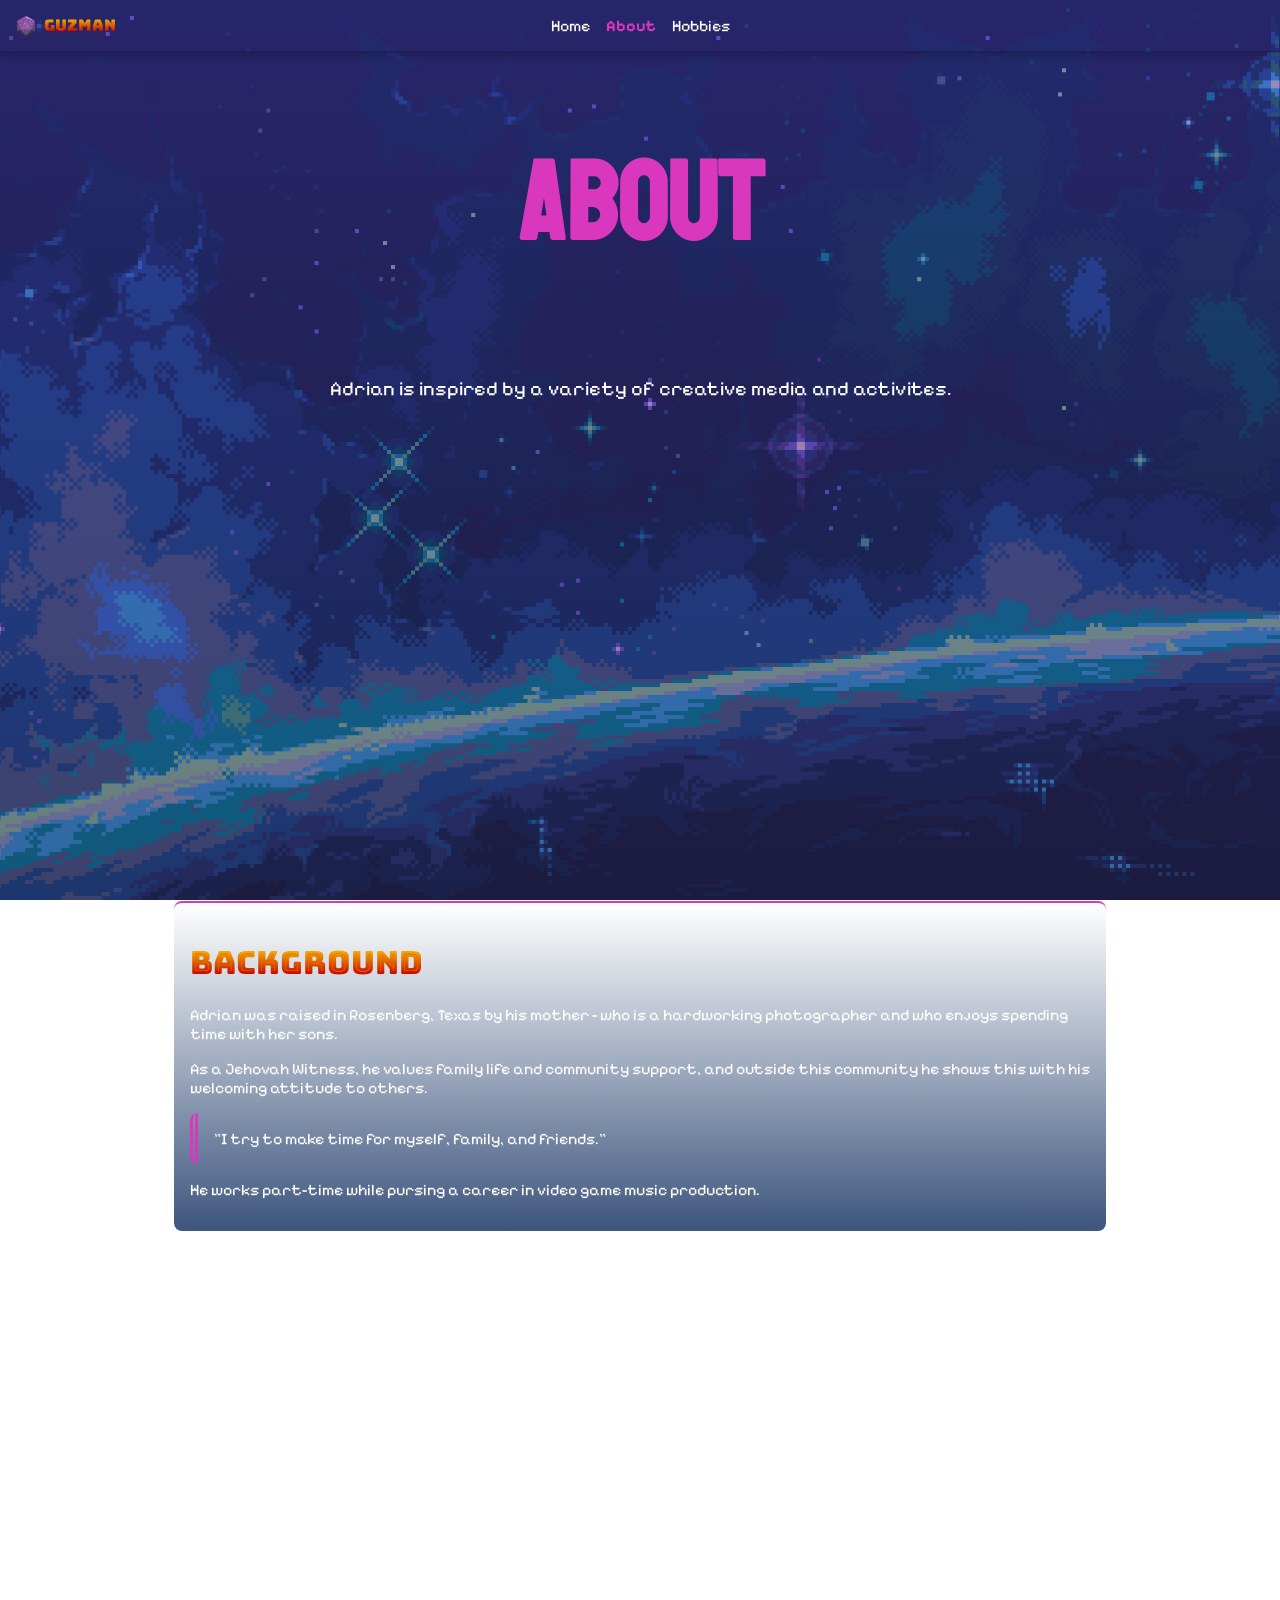
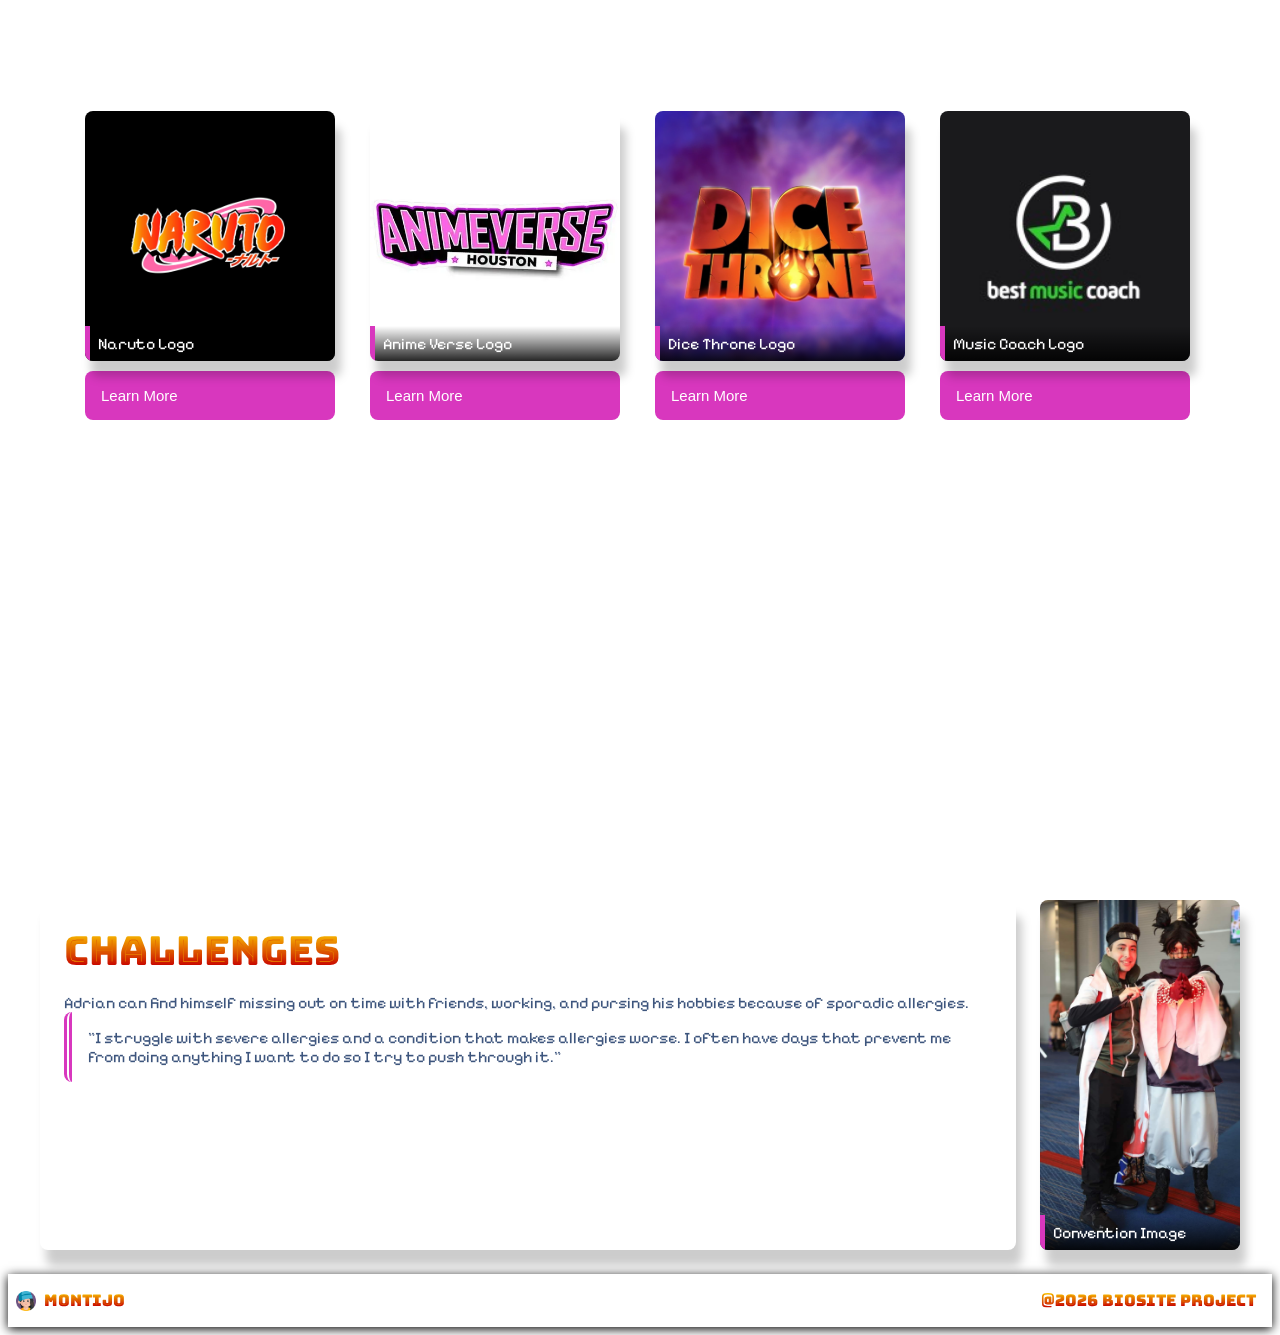
==== commit a8db8a2a: "For Review" ====
--- a/about.html
+++ b/about.html
@@ -4,23 +4,26 @@
 <head>
     <meta charset="UTF-8">
     <meta name="viewport" content="width=device-width, initial-scale=1.0">
-    <title>Biosite</title>
+    <title>Biosite - About</title>
     <link rel="stylesheet" href="site.css/mystyle.css">
     <link rel="icon" href="site.css/assets/dice.png">
 
     <link rel="preconnect" href="https://fonts.googleapis.com">
-<link rel="preconnect" href="https://fonts.gstatic.com" crossorigin>
-<link href="https://fonts.googleapis.com/css2?family=Bayon&family=Bitcount+Single:wght@100..900&family=Nabla&family=Pixelify+Sans:wght@400..700&display=swap" rel="stylesheet">
-<link href="https://fonts.googleapis.com/css2?family=Bungee+Spice&display=swap" rel="stylesheet">
+    <link rel="preconnect" href="https://fonts.gstatic.com" crossorigin>
+    <link
+        href="https://fonts.googleapis.com/css2?family=Bayon&family=Bitcount+Single:wght@100..900&family=Nabla&family=Pixelify+Sans:wght@400..700&display=swap"
+        rel="stylesheet">
+    <link href="https://fonts.googleapis.com/css2?family=Bungee+Spice&display=swap" rel="stylesheet">
+
+    <script src="scripts.js" defer></script>
 </head>
 
 <body class="container">
 
-      <header class="site-header">
+    <header class="site-header">
         <nav>
             <ul class="nav-list">
                 <li class="logo"><img src="site.css/assets/dice.png" alt="Logo" height="20" width="20">GUZMAN</li>
-
                 <li><a href="index.html">Home</a></li>
                 <li><a href="about.html" class="active">About</a></li>
                 <li><a href="hobbies.html">Hobbies</a></li>
@@ -28,34 +31,105 @@
         </nav>
     </header>
 
-    <main class="main-card-content">
+    <main class="main-content">
 
-          <div class="html-header-box">
+        <div class="html-header-box">
             <h1>About</h1>
-            <p>Adrian Gumzan is a digital artist, a crafter, and a muscian.</p>
+            <p>Adrian is inspired by a variety of creative media and activites.</p>
         </div>
-        <div class="card">
-            <div class="card-box">
-                <div class="card-content">
-                    <h2 class="card-subtitle">Card Subtitle</h2>
-                    <h1 class="card-title">About!</h1>
-                    <p>People get suprised that I have many talents. If I could master on skill, I wish it would be drawing. Even though I can be good at it... it can be very time consuming and I was never perfect at it. I struggle with severe allergies and a condition that makes allergies worse. I often have days that prevent me from doing anything I want to do do so I try to push through it. </p>
+
+        <div class="html-text-box">
+            <h1>Background</h1>
+            <p >Adrian was raised in Rosenberg, Texas by his mother - who is a hardworking photographer and
+                who enjoys spending time with her sons. </p>
+            <p>As a Jehovah Witness, he values family life and community support, and outside this community he shows
+                this with his welcoming attitude to others. </p>
+            <p class="qoute">"I try to make time for myself, family, and friends."</p>
+            <p>He works part-time while pursing a career in video game music production.</p>
+        </div>
+
+
+           <div class="gallery">
+            <div class="gallery-box">
+                <figure class="captioned-image-container">
+                    <img src="site.css/assets/Naruto_Logo.jpg" alt="Naruto Logo" loading="lazy">
+                    <figcaption class="caption-inside">Naruto Logo</figcaption>
+                </figure>
+
+                <button class="collapsible">Learn More</button>
+                <div class="content">
+                    <p class="qoute">"One of my greatest achievements was making my mom watch the whole Naruto anime series. Not every parent has the time to sit down and watch what their kids watch and it is a LONG series. Now she is a fan of anime and we sometimes go to anime conventions [together].".</p>
                 </div>
-                <div class="card-img"><img src="site.css/assets/Untitled design.png" alt="Example Img" width="400" height="100"></div></div>
+
+
+            </div>
+
+            <div class="gallery-box">
+                <figure class="captioned-image-container">
+                    <img src="site.css/assets/Anime_Verse_Img.webp" alt="Anime Verse Logo" loading="lazy">
+                    <figcaption class="caption-inside">Anime Verse Logo</figcaption>
+                </figure>
+                <button class="collapsible">Learn More</button>
+                <div class="content">
+                    <p class="qoute">"I have always loved music, games, watching shows, movies, drawing, I sometimes cosplay at anime conventions, and I like to read Marvel comics."</p>
+                    
+                </div>
+              
+            </div>
+
+            <div class="gallery-box">
+                <figure class="captioned-image-container">
+                    <img src="site.css/assets/dice_throne_logo.jpg" alt="Dice Throne Logo" loading="lazy">
+                    <figcaption class="caption-inside">Dice Throne Logo</figcaption>
+                </figure>
+                <button class="collapsible">Learn More</button>
+                <div class="content">
+                    <p class="qoute">"A really good table game I like to share and play with is called Dice Throne. It is a fast turn based game packed with action and strategy thinking."</p>
+                </div>
+            </div>
+
+            <div class="gallery-box">
+                <figure class="captioned-image-container">
+                    <img src="site.css/assets/1630479570443.jpg" alt="Music Coach Logo" loading="lazy">
+                    <figcaption class="caption-inside">Music Coach Logo</figcaption>
+                </figure>
+                <button class="collapsible">Learn More</button>
+                <div class="content">
+                    <p class="qoute">"What I enjoy most of my hobbies is creating something from imagination. That includes music and art. If I can think about something, I would like to express it with music and art."</p>
+                </div>
             </div>
         </div>
 
-           <div class="html-text-box">
-            <h1>Images</h1>
-            <p>Description</p>
+         <div class="bottom-cards-row">
+            <div class="text-card">
+                <h1>Challenges</h1>
+                <p>Adrian can find himself missing out on time with friends, working, and pursing his hobbies because of sporadic allergies.</p>
+
+                <p class="qoute">"I struggle with severe allergies and a condition that makes allergies worse. I often have days that prevent me from doing anything I want to do so I try to push through it."</p>
+            </div>
+            <div class="fbic">
+                <figure class="captioned-image-container">
+                    <img src="site.css/assets/AG_Convention_Img.jpg" alt="Example Img" loading="lazy">
+                    <figcaption class="caption-inside">Convention Image</figcaption>
+                </figure>
+
+            </div>
+        </div>
+        
+
+        
+
+
+   
+
+
         </div>
 
 
-        
     </main>
 
-      <footer>
-         <p class="logo"><img src="site.css/assets/hip-hop.png" alt="Logo" height="20" width="20">MONTIJO</p>
+    <footer>
+        <p class="logo"><img src="site.css/assets/hip-hop.png" alt="Logo" height="20" width="20">MONTIJO</p>
         @2026 bioSite Project
     </footer>
 
--- a/site.css/mystyle.css
+++ b/site.css/mystyle.css
@@ -1,57 +1,49 @@
 :root {
     /* Color Tokens */
-    --Primary-color: #182232;
-    --Secondary-color: #D837BE;
-    --Info-color: #2F80ED;
-    --Success-color: #27AE60;
-    --Warning-color: #E2B93B;
-    --Error-color: #EB5757;
-    --Black1-color: #000000;
-    --Black2-color: #1D1D1D;
-    --Black3-color: #282828;
-    --Grey1-color: #3D557D;
-    --Grey2-color: #647797;
-    --Grey3-color: #8797B1;
-    --Grey4-color: #9EAABE;
-    --Grey5-color: #ECEEF2;
-    --White-color: #FFFFFF;
+    --primary-color: #182232;
+    --secondary-color: #D837BE;
+    --info-color: #2F80ED;
+    --success-color: #27AE60;
+    --warning-color: #E2B93B;
+    --error-color: #EB5757;
+    --black-1: #000000;
+    --black-2: #1D1D1D;
+    --black-3: #282828;
+    --grey-1: #3D557D;
+    --grey-2: #647797;
+    --grey-3: #8797B1;
+    --grey-4: #9EAABE;
+    --grey-5: #ECEEF2;
+    --white: #FFFFFF;
 
     /* Font Family Mappings */
-    --Heading-H1-font: "Bungee Spice", system-ui;
-    --Heading-H2-font: "Bungee Spice", system-ui;
-    --Heading-H3-font: "Bayon", sans-serif;
-    --Heading-H4-font: "Bayon", sans-serif;
-    --Heading-H5-font: "Bayon", sans-serif;
-    --Heading-H6-font: "Bayon", sans-serif;
-    --Small-text-font: "Pixelify Sans", sans-serif;
-    --Small-text-bold-font: "Pixelify Sans", sans-serif;
-    --Normal-text-font: "Pixelify Sans", sans-serif;
-    --Normal-text-bold-font: "Bitcount Prop Single", system-ui;
-    --Medium-text-font: "Bitcount Prop Single", system-ui;
-    --Medium-text-bold-font: "Bitcount Prop Single", system-ui;
-    --Large-text-font: "Bitcount Prop Single", system-ui;
-    --Large-text-bold-font: "Bitcount Prop Single", system-ui;
+    --font-heading-h1: "Bungee Spice", system-ui;
+    --font-heading-h2: "Bungee Spice", system-ui;
+    --font-heading-h3: "Bayon", sans-serif;
+    --font-heading-h4: "Bayon", sans-serif;
+    --font-heading-h5: "Bayon", sans-serif;
+    --font-heading-h6: "Bayon", sans-serif;
+    --font-text-small: "Pixelify Sans", sans-serif;
+    --font-text-normal: "Pixelify Sans", sans-serif;
+    --font-text-medium: "Bitcount Prop Single", system-ui;
+    --font-text-large: "Bitcount Prop Single", system-ui;
 
     /* Typographic Metrics */
-    --Heading-H1-size: 56px;
-    --Heading-H1-line-height: 1.1;
-    --Heading-H2-size: 40px;
-    --Heading-H3-size: 32px;
-    --Heading-H4-size: 24px;
-    --Heading-H5-size: 20px;
-    --Heading-H6-size: 16px;
-    --Small-text-size: 12px;
-    --Small-text-weight: 400;
-    --Small-text-bold-weight: 700;
-    --Normal-text-size: 16px;
-    --Normal-text-weight: 400;
-    --Normal-text-bold-weight: 700;
-    --Medium-text-size: 20px;
-    --Medium-text-weight: 400;
-    --Medium-text-bold-weight: 700;
-    --Large-text-size: 28px;
-    --Large-text-weight: 400;
-    --Large-text-bold-weight: 700;
+    --size-h1: 56px;
+    --size-h2: 40px;
+    --size-h3: 32px;
+    --size-h4: 24px;
+    --size-h5: 20px;
+    --size-h6: 16px;
+    --size-text-large: 28px;
+    --size-text-medium: 20px;
+    --size-text-normal: 16px;
+    --size-text-small: 12px;
+    --size-text-micro: 10px;
+    
+    --weight-normal: 400;
+    --weight-bold: 700;
+    --line-height-heading: 1.1;
 
     /* Spacing Scales System */
     --space-8: 8px;
@@ -64,18 +56,22 @@
     --space-80: 80px;
     --space-96: 96px;
     --space-120: 120px;
+    --space-200: 200px;
+    --space-480: 480px;
 }
 
 /* Base Viewport Normalization */
 html {
     min-height: 100vh;
     background-image: linear-gradient(rgba(55, 47, 162, 0.5), rgba(31, 26, 76, 0.5)), url(assets/1243346.png);
-    
-    
     background-attachment: fixed;
     background-position: center bottom;
     background-repeat: no-repeat;
     background-size: cover;
+}
+
+li {
+    list-style-type: none;
 }
 
 /* Layout Core Shell */
@@ -88,150 +84,110 @@
         "main"
         "footer";
     min-height: 100vh;
-  
-
-  
 }
 
 header.site-header {
     grid-area: header;
-    position: fixed;   /* This locks the header to the top */
+    position: fixed;
     top: 0;
     left: 0;
-    width: 100%;       /* Spans full width edge-to-edge */
-    z-index: 1000;     /* Keeps it above all main content */
-    box-shadow: 0 2px 10px rgba(0, 0, 0, 0.3); /* Adds depth over scrolling text */
+    width: 100%;
+    z-index: 1000;
+    box-shadow: 0 2px 10px rgba(0, 0, 0, 0.3);
 }
 
 main {
     grid-area: main;
     
-    
 }
 
 footer {
     grid-area: footer;
-     box-shadow: 0 2px 10px rgba(0, 0, 0, 1); /* Adds depth over scrolling text */
-   padding: var(--space-16);
-    color: var(--White-color);
-    font-family: var(--Heading-H1-font);
-    
-  
-    margin-top: 100px; /* Absolute safety fallback to push to bottom */
+    box-shadow: 0 2px 10px rgba(0, 0, 0, 1);
+    padding: var(--space-16);
+    color: var(--white);
+    font-family: var(--font-heading-h1);
     
     display: flex;
     align-items: center;
-    justify-content: flex-end; /* Keeps footer logo/text on the left */
-    
-}
-
+    justify-content: flex-end;
+
+}
+ 
 footer .logo {
     position: absolute;
     left: var(--space-16);
-    font-family: var(--Heading-H1-font);
-
-     display: flex;
+    font-family: var(--font-heading-h1);
+    display: flex;
     align-items: center;
     gap: var(--space-8);
 }
 
-
-
-
 /* Navigation Elements */
-header.site-header {
-    grid-area: header;
-    position: fixed;   
-    top: 0;
-    left: 0;
-    width: 100%;       
-  
-    z-index: 1000;     
-    box-shadow: 0 2px 10px rgba(0, 0, 0, 0.3); 
-}
-
 .nav-list {
     padding: var(--space-16);
     display: flex;
     align-items: center;
-    justify-content: center; 
+    justify-content: center;
     margin: 0;
     width: 100%;
     box-sizing: border-box;
-    position: relative; /* Creates a baseline for the absolute logo */
+    position: relative;
 }
 
 .nav-list .logo {
     position: absolute;
     left: var(--space-16);
-    font-family: var(--Heading-H1-font);
-
-     display: flex;
+    font-family: var(--font-heading-h1);
+    display: flex;
     align-items: center;
     gap: var(--space-8);
 }
 
-
-
-
-
 .nav-list a {
-    font-family: var(--Normal-text-font);
-    color: var(--White-color);
+    font-family: var(--font-text-normal);
+    color: var(--white);
     text-decoration: none;
     padding: var(--space-8);
     transition: color 0.2s ease-in-out;
 }
 
 .nav-list a:hover {
-    color: var(--Secondary-color);
-}
-
-.nav-list a.active{
-    color: var(--Secondary-color);
-    font-weight: var(--Normal-text-bold-weight)
-}
-
-
-
-li {
-    list-style-type: none;
-}
-
-/*INDEX PAGE: LANDING CARD SYSTEM*/
-.main-card-content {
-    grid-area: main;
-    display: flex;
-    flex-direction: column; 
-    align-items: center;    /* Centers them horizontally */
-    justify-content: flex-start; /* Allows them to stack from top down */
-    width: 100%;
-    padding: var(--space-24) 0;
-    gap: var(--space-32);   /* Adds clean spacing between the cards */
-}
+    color: var(--secondary-color);
+}
+
+.nav-list a.active {
+    color: var(--secondary-color);
+    font-weight: var(--weight-bold);
+}
+
+.qoute {
+  
+    color:var(--primary-color);
+    padding:16px;
+    border-left: 8px double var(--secondary-color);
+    
+    border-radius: 8px;
+}
+
+/* INDEX PAGE: LANDING CARD SYSTEM */
+
 
 .card {
     border-radius: 8px;
-    background-color: var(--White-color);
+    background-color: var(--white);
     filter: drop-shadow(6px 16px 5px rgba(0, 0, 0, 0.2));
     overflow: hidden;
     width: 100%;
     max-width: 950px;
     min-height: 400px;
-    
-
-    
-}
-
-
+}
 
 .card-box {
     display: flex;
     flex-direction: column;
     width: 100%;
     height: 100%;
-    
-   
 }
 
 .card-content {
@@ -243,26 +199,27 @@
 }
 
 .card-subtitle {
-    font-family: var(--Normal-text-font);
-    color: var(--Grey4-color);
+    font-family: var(--font-text-normal);
+    color: var(--grey-4);
     margin: 0 0 var(--space-8) 0;
 }
 
 .card-title {
-    font-family: var(--Heading-H1-font);
-    color: var(--Primary-color);
-    font-size: var(--Heading-H1-size);
+    font-family: var(--font-heading-h1);
+    color: var(--primary-color);
+    font-size: var(--size-h1);
+    line-height: var(--line-height-heading);
     margin: 0 0 var(--space-16) 0;
 }
 
 .card p {
-    font-family: var(--Normal-text-font);
-    color: var(--Grey1-color);
+    font-family: var(--font-text-normal);
+    color: var(--grey-1);
     margin: 0;
 }
 
 .card-img {
-    background-color: var(--Primary-color);
+    background-color: var(--primary-color);
     flex: 1;
     display: flex;
 }
@@ -276,23 +233,27 @@
 .card button {
     height: 50px;
     width: 120px;
-    font-family: var(--Normal-text-font);
+    font-family: var(--font-text-normal);
     border: none;
-    color: var(--White-color);
-    background-color: var(--Secondary-color);
+    color: var(--white);
+    background-color: var(--secondary-color);
     margin-top: var(--space-16);
-    
-    border-radius: 8px;
-}
-
-@media (min-width: 768px) {
-    .card-box {
-        flex-direction: row;
-    }
-}
-
-/*[] This is where the gap is important, have to make new style for gap size*/
-/* HOBBIES PAGE: MAIN STRUCTURE & COMPONENTS*/
+    border-radius: 8px;
+    cursor: pointer;
+    transition: background-color 0.2s ease, transform 0.2s ease;
+}
+
+.card button:hover {
+    /* Change the background color on hover */
+    background-color: var(--primary-color); 
+    
+    /* Optional: Slightly lift the button for a modern feel */
+    transform: translateY(-2px); 
+}
+
+
+
+/* HOBBIES PAGE: MAIN STRUCTURE & COMPONENTS */
 .main-content {
     display: flex;
     flex-direction: column;
@@ -300,10 +261,10 @@
     width: 100%;
     max-width: 1200px;
     margin: 0 auto;
-    gap: 500px;
+   
     padding: var(--space-24) 0;
-    
-    
+
+     gap: var(--space-480); /* Replaced extreme 500px gap with an intentional token */
 }
 
 /* Captions */
@@ -313,10 +274,22 @@
     padding: 0;
     width: 100%;
     overflow: hidden;
-    background-color: var(--Black1-color);
+    background-color: var(--black-1);
     border-radius: 8px;
     filter: drop-shadow(6px 16px 5px rgba(0, 0, 0, 0.2));
 }
+
+.captioned-image-container-home {
+    position: relative;
+    margin: 0;
+    padding: 0;
+    width: 100%;
+    overflow: hidden;
+    background-color: var(--black-1);
+    
+    filter: drop-shadow(6px 16px 5px rgba(0, 0, 0, 0.2));
+}
+
 
 .caption-inside {
     position: absolute;
@@ -325,11 +298,10 @@
     width: 100%;
     padding: var(--space-8);
     background: linear-gradient(to top, rgba(0, 0, 0, 0.85), transparent);
-    color: var(--White-color);
-    font-family: var(--Heading-H3-font);
-    font-size: var(--Heading-H3-font);
-
-    border-left: 5px solid var(--Secondary-color);
+    color: var(--white);
+    font-family: var(--font-text-normal);
+    font-size: var(--font-text-normal);
+    border-left: 5px solid var(--secondary-color);
     box-sizing: border-box;
     z-index: 2;
     pointer-events: none;
@@ -338,17 +310,17 @@
 .caption-outside {
     display: block;
     margin-top: var(--space-16);
-    font-family: var(--Normal-text-font);
-    font-size: var(--Normal-text-size);
-    color: var(--Black1-color);
+    font-family: var(--font-text-normal);
+    font-size: var(--size-text-normal);
+    color: var(--black-1);
     text-align: center;
     font-weight: 600;
 }
 
 /* Top Block Components */
 .hobbies-img-card {
-    width: 100%;
-    height: auto;
+    width: 85%;
+    height: 20%;
 }
 
 .hobbies-img-card .captioned-image-container {
@@ -361,21 +333,24 @@
     object-fit: cover;
 }
 
-.hobbies-img-card #border {
-    
-   
-}
-
 /* Gallery Component Blocks */
 .gallery {
     width: 100%;
+    max-width: 1110px; /* Limits the gallery width to match your desktop layout */
+    margin: 0 auto;    /* Centers the gallery block itself */
+    display: grid;
+
+    
+    
 }
 
 .gallery-box {
     width: 100%;
+    max-width: 250px;
     display: flex;
     flex-direction: column;
-    background: transparent;
+    
+ 
 }
 
 .gallery-box .captioned-image-container {
@@ -385,51 +360,54 @@
 .gallery-box img {
     width: 100%;
     height: 100%;
-    object-fit: fill;
+    object-fit: cover; /* Fixed from fill to prevent distorting aspect ratios */
     display: block;
 }
+
+.gallery-text-box {
+    padding: 20px;
+    padding-bottom: 50px;
+    color: var(--primary-color);
+    font-family: var(--font-heading-h2);
+    width: 100%;
+    border-radius: 8px;
+    border-left: 2px solid var(--secondary-color);
+    background-image: linear-gradient(to top, var(--grey-1), transparent);
+}
+
 
 /* Text Element Callouts */
 .html-text-box {
-    padding-left: 20px;
-    padding-bottom: 50px;
-    color: var(--Primary-color);
-    font-family: var(--Heading-H2-font);
-    width: 95%;
-    border-radius: 8px;
-
+    padding: var(--space-16);
+    color: var(--primary-color);
+    font-family: var(--font-heading-h2);
+    width: 75%;
+    border-radius: 8px;
+    border-top: 2px solid var(--secondary-color);
+    background-image: linear-gradient(to top, var(--grey-1), transparent);
+}
+
+.html-text-box p {
+    color: var(--white);
+    font-family: var(--font-text-normal);
+    margin-top: var(--space-8);
+
+}
+
+.html-header-box {
+    text-align: center;
+    color: var(--secondary-color);
+    font-family: var(--font-heading-h3);
+    width: 100%;
+    
+    font-size: 55px;
+}
+
+.html-header-box p {
+    font-size: var(--size-text-medium);
+    color: var(--white);
+    font-family: var(--font-text-normal);
    
-    border-top: 2px solid var(--Secondary-color);
-    background-image: linear-gradient(to top, var(--Grey1-color), transparent);
-    
-}
-
-.html-text-box p {
-    color: var(--White-color);
-    font-family: var(--Normal-text-font);
-    margin-top: var(--space-8);
-}
-
-.html-header-box {
-   text-align: center;
-    color: var(--Secondary-color);
-    font-family: var(--Heading-H3-font);
-    width: 100%;
-    padding: 200px;
-    font-size: 55px;
-    /*border: 8px Inset  var(--Primary-color);
-    border-radius: 8px;
-    background-image: linear-gradient(to right, var(--Grey1-color),transparent);
-    */
-
-    
-}
-
-.html-header-box p {
-    font-size: 20px;
-    color: var(--White-color);
-    font-family: var(--Normal-text-font);
-    margin-top: var(--space-8);
 }
 
 /* Bottom Stack Row Blocks */
@@ -439,32 +417,30 @@
     align-items: center;
     gap: var(--space-24);
     width: 100%;
+    
 }
 
 .text-card {
     border-radius: 8px;
-    background-color: var(--White-color);
+    background-color: var(--white);
     filter: drop-shadow(6px 16px 5px rgba(0, 0, 0, 0.2));
-    width: 100%;
-    margin-left: 40px;
-    margin-right: 40px;
-    
+    
+    
+    width: 100%;
     padding: var(--space-24);
     box-sizing: border-box;
 }
 
-
-
 .text-card h1 {
-    font-family: var(--Heading-H1-font);
-    color: var(--Primary-color);
-    font-size: var(--Heading-H2-size);
+    font-family: var(--font-heading-h1);
+    color: var(--primary-color);
+    font-size: var(--size-h2);
     margin: 0 0 var(--space-16) 0;
 }
 
 .text-card p {
-    font-family: var(--Normal-text-font);
-    color: var(--Grey1-color);
+    font-family: var(--font-text-normal);
+    color: var(--grey-1);
     margin: 0;
 }
 
@@ -474,7 +450,7 @@
 }
 
 .fbic .captioned-image-container {
-    height: 350px; 
+    height: 350px;
 }
 
 .fbic img {
@@ -484,28 +460,81 @@
     display: block;
 }
 
-/* BREAKPOINTS: FIGMA SPECIFIC LAYOUT SYSTEMS */
-
-/* Mobile Breakpoint Frame (320px Viewport Core Grid Rules) */
+/* Style for the button (you already have some hover effect) */
+.collapsible {
+    margin-top: 10px;
+    border-radius: 8px;
+  background-color: var(--secondary-color);
+  color: var(--white);
+  cursor: pointer;
+  padding: 16px;
+  width: 100%;
+  border: none;
+  text-align: left;
+  outline: none;
+  font-size: 15px;
+  transition: 0.4s;
+}
+
+/* Hover style (making it white/lighter on hover) */
+.collapsible:hover, .active2 {
+  background-color: var(--primary-color);
+
+}
+
+/* Style for the collapsible content container */
+.content {
+  max-height: 0;          /* Hidden by default */
+  overflow: hidden;       /* Prevents text from spilling out when collapsed */
+  transition: max-height 0.2s ease-out; /* Animates the sliding action */
+  background-color: var(--grey-5);
+  border-bottom-left-radius:8px ;
+  border-bottom-right-radius: 8px;
+  
+}
+
+/* Style for the text inside the container */
+.content p {
+    height: 100px;
+    overflow:auto;
+    color:var(--grey-2);
+    font-family: var(--font-text-small);
+    font-size: var(--size-text-micro);
+  padding: 18px;
+  margin: 10px;
+}
+
+
+
+
+
+/* BREAKPOINTS: RESPONSIVE ENGINE RULES */
+
+/* Mobile Breakpoint Frame (320px Viewport) */
 @media (min-width: 320px) {
     .gallery {
         display: grid;
         grid-template-columns: repeat(2, 130px);
         column-gap: 30px;
         row-gap: var(--space-32);
-        justify-content: center;
-    }
-}
-
-/* Tablet Breakpoint Frame (768px Viewport Core Grid Rules) */
+        justify-content: center; /* Centers the 2 columns */
+    }
+}
+
+/* Tablet Breakpoint Frame (768px Viewport) */
 @media (min-width: 768px) {
+    .card-box {
+        flex-direction: row;
+    }
+
     .hobbies-img-card .captioned-image-container {
         height: 450px;
     }
 
-    .gallery {
+   .gallery {
         grid-template-columns: repeat(4, 1fr);
         gap: 30px;
+        justify-content: center; /* Add this to center the 4 columns */
     }
 
     .gallery-box .captioned-image-container {
@@ -520,23 +549,19 @@
     .text-card {
         flex: 1;
     }
-
-    .fbic {
-        flex: 0 0 200px;
-    }
-}
-
-/* Desktop Breakpoint Frame (1024px Viewport Core Grid Rules) */
+}
+
+
+/* Desktop Breakpoint Frame (1024px Viewport) */
 @media (min-width: 1024px) {
     .gallery-box .captioned-image-container {
         height: 250px;
     }
 }
 
-/* Desktop HD Framework (1440px Grid Alignment Wrapper Viewports) */
+/* Desktop HD Framework (1440px Viewport) */
 @media (min-width: 1440px) {
     .container {
-        /* Configured grid so header and footer ignore the 1110px limitation */
         grid-template-columns: 1fr minmax(auto, 1110px) 1fr;
         grid-template-areas:
             "header header header"
